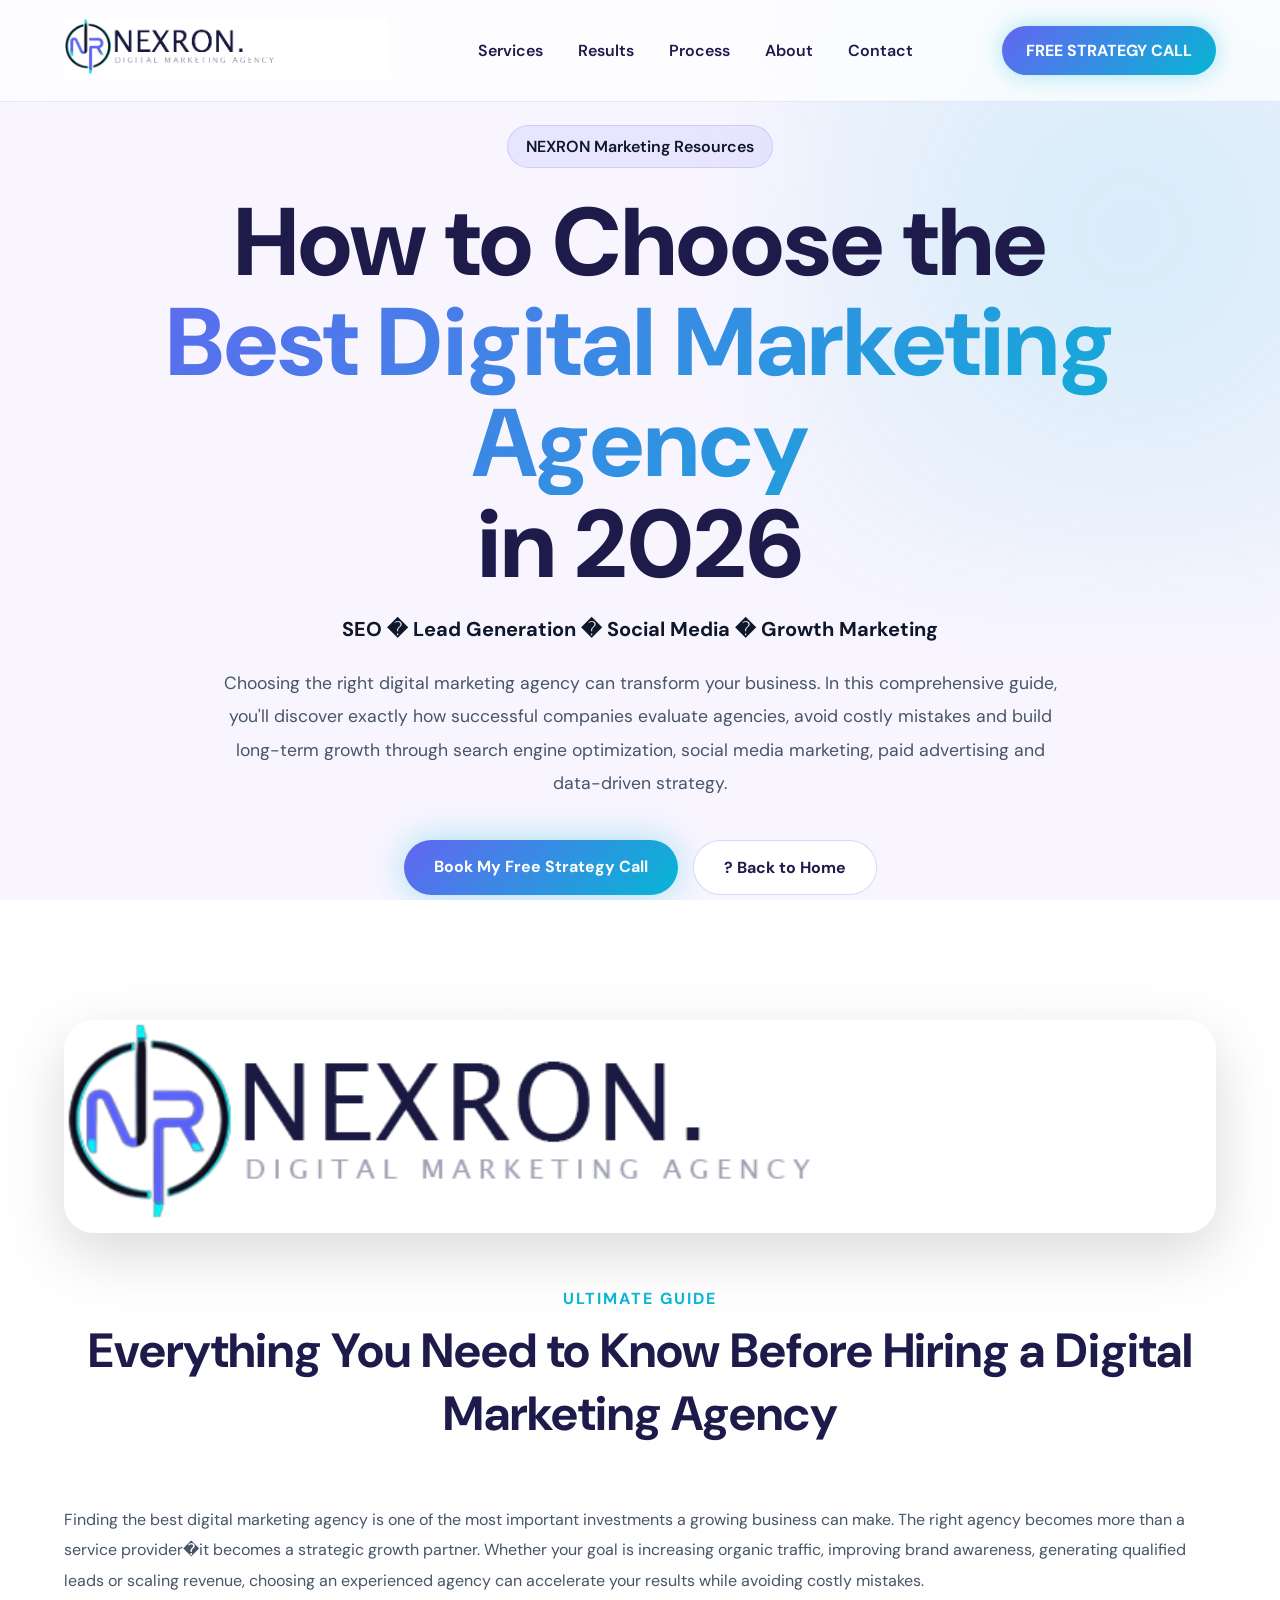
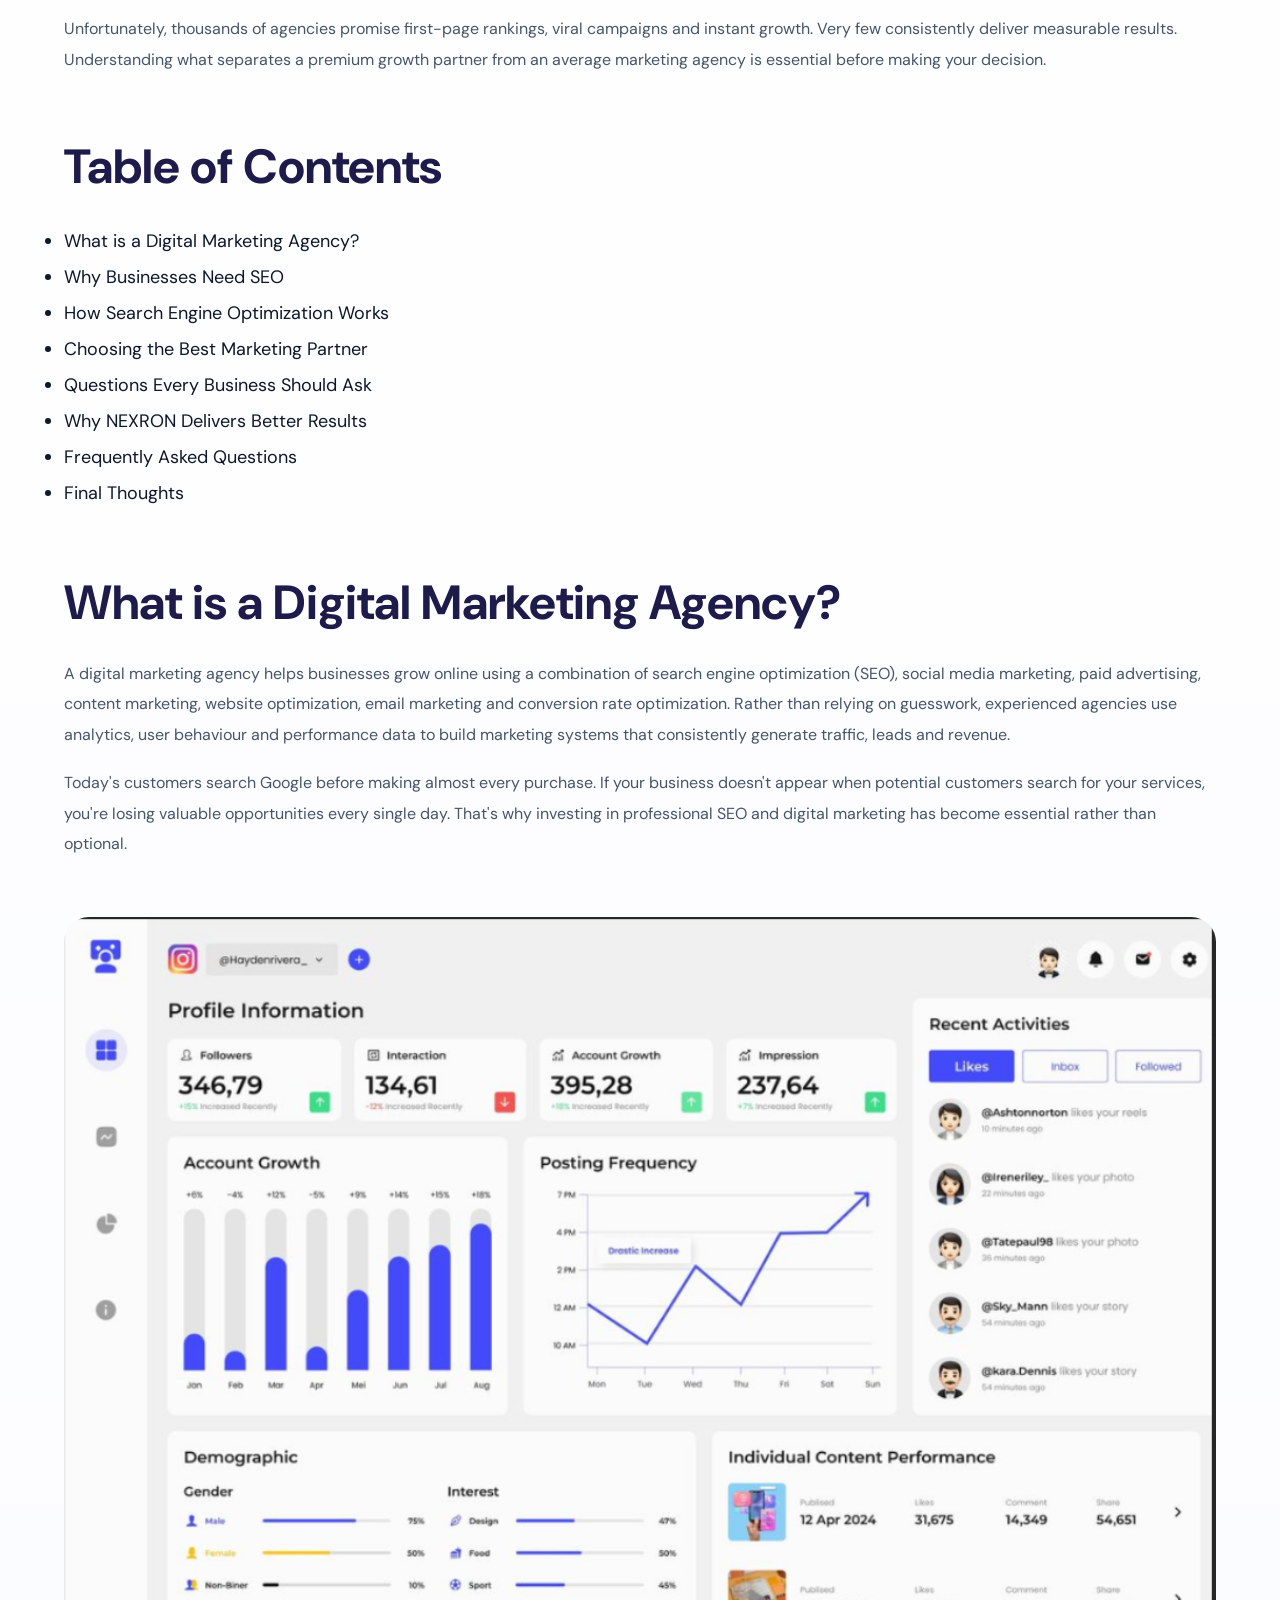
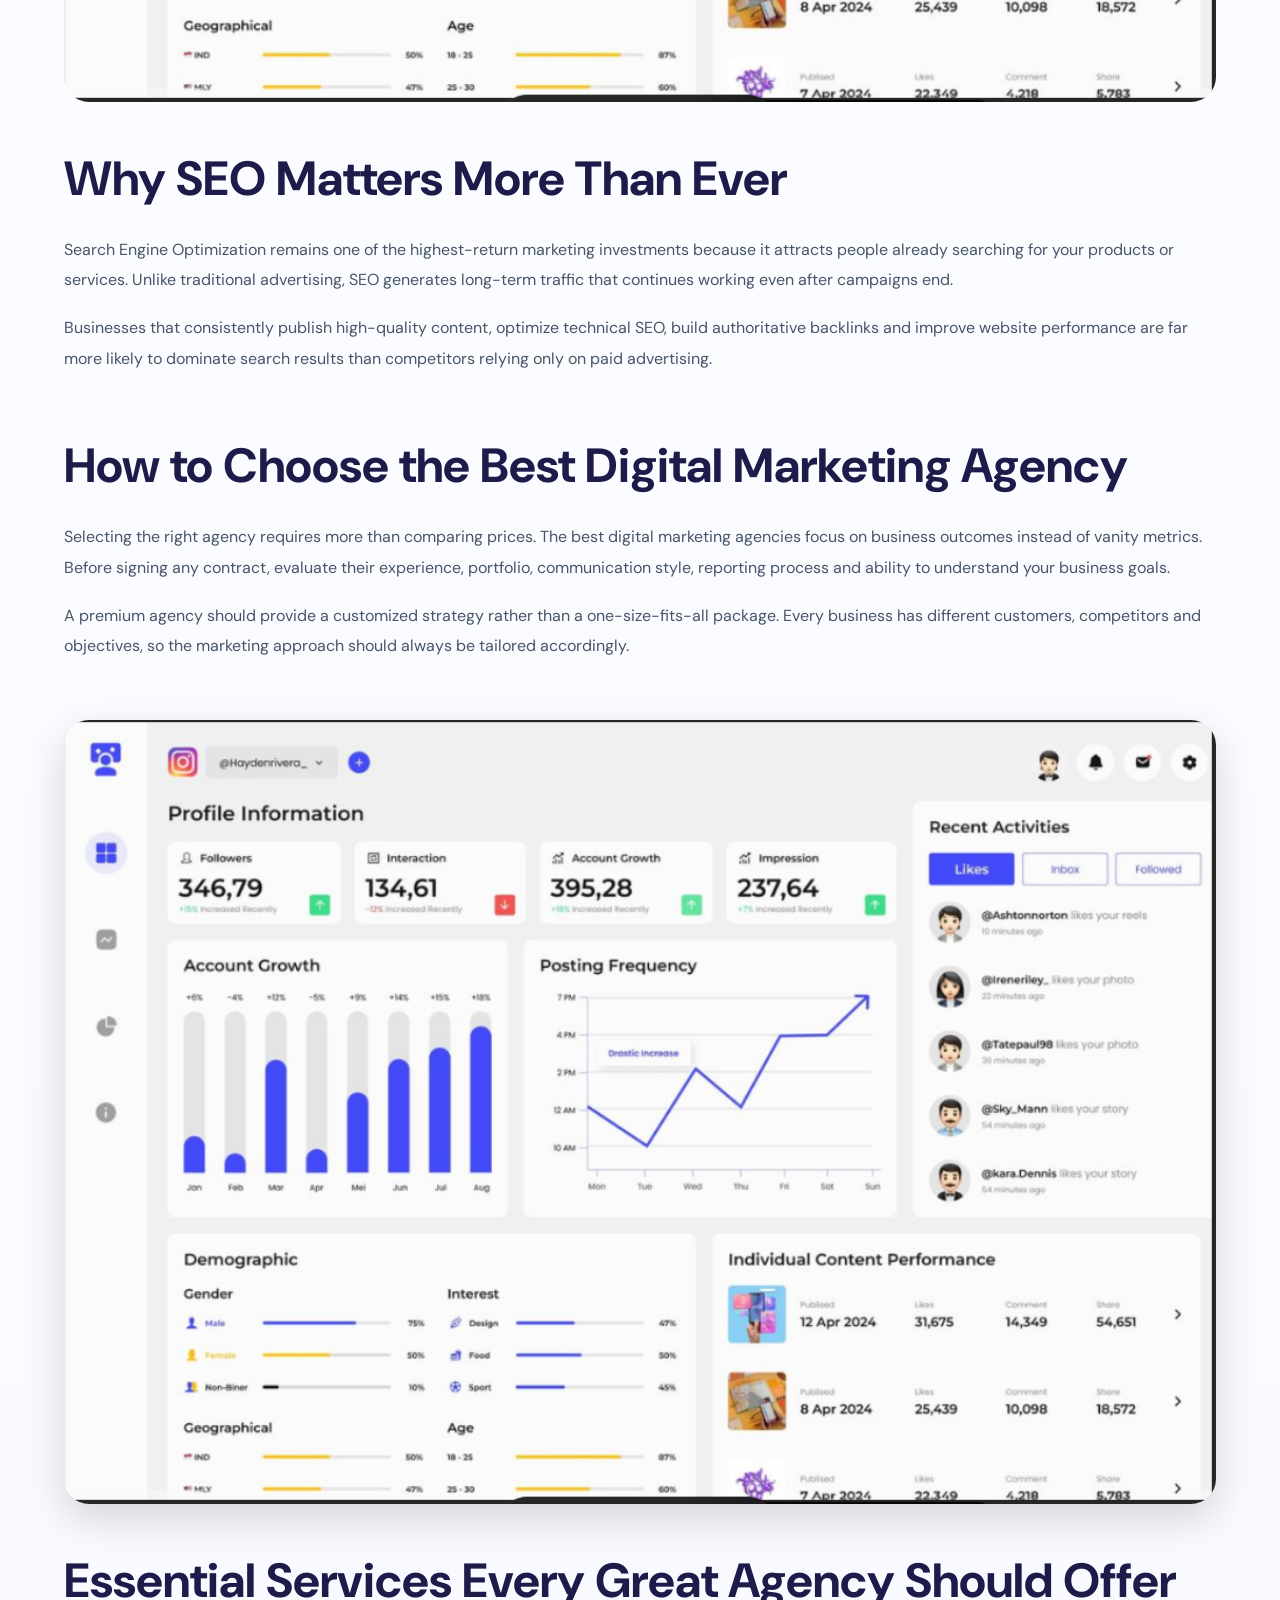
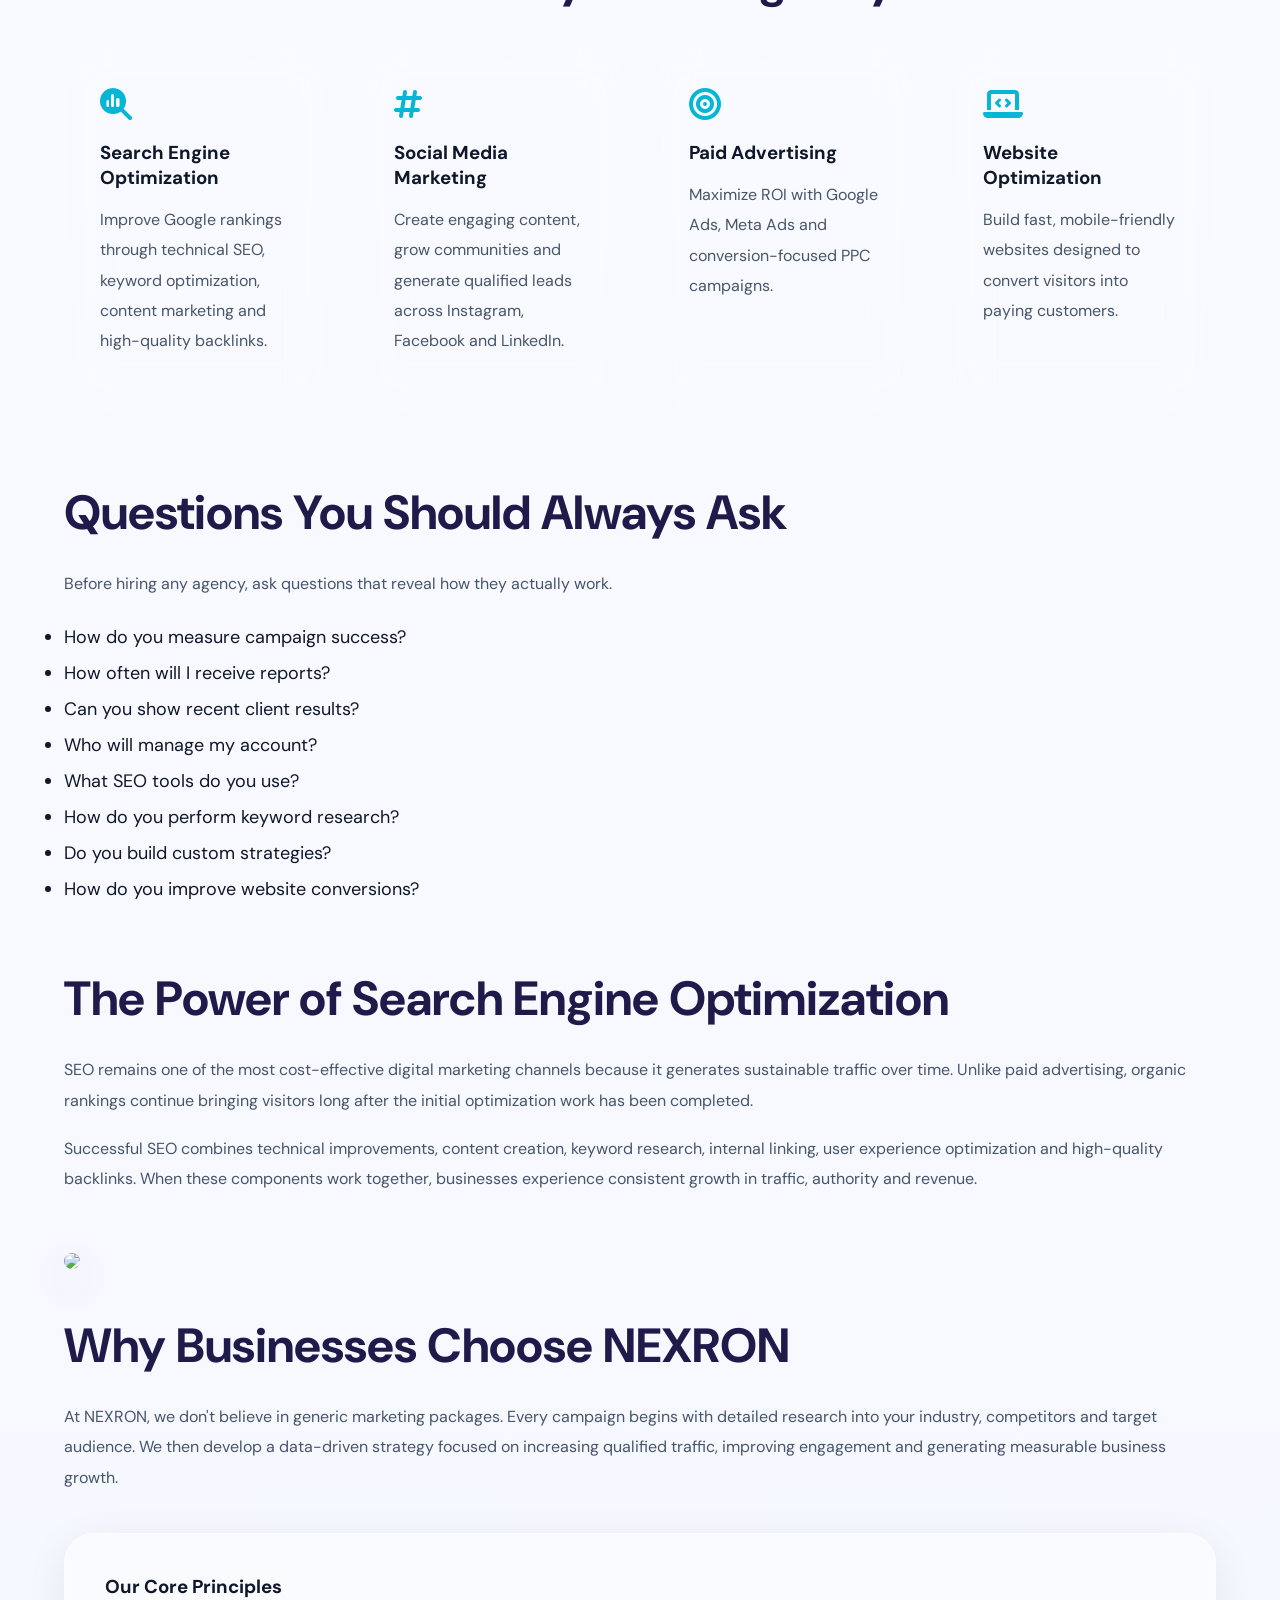
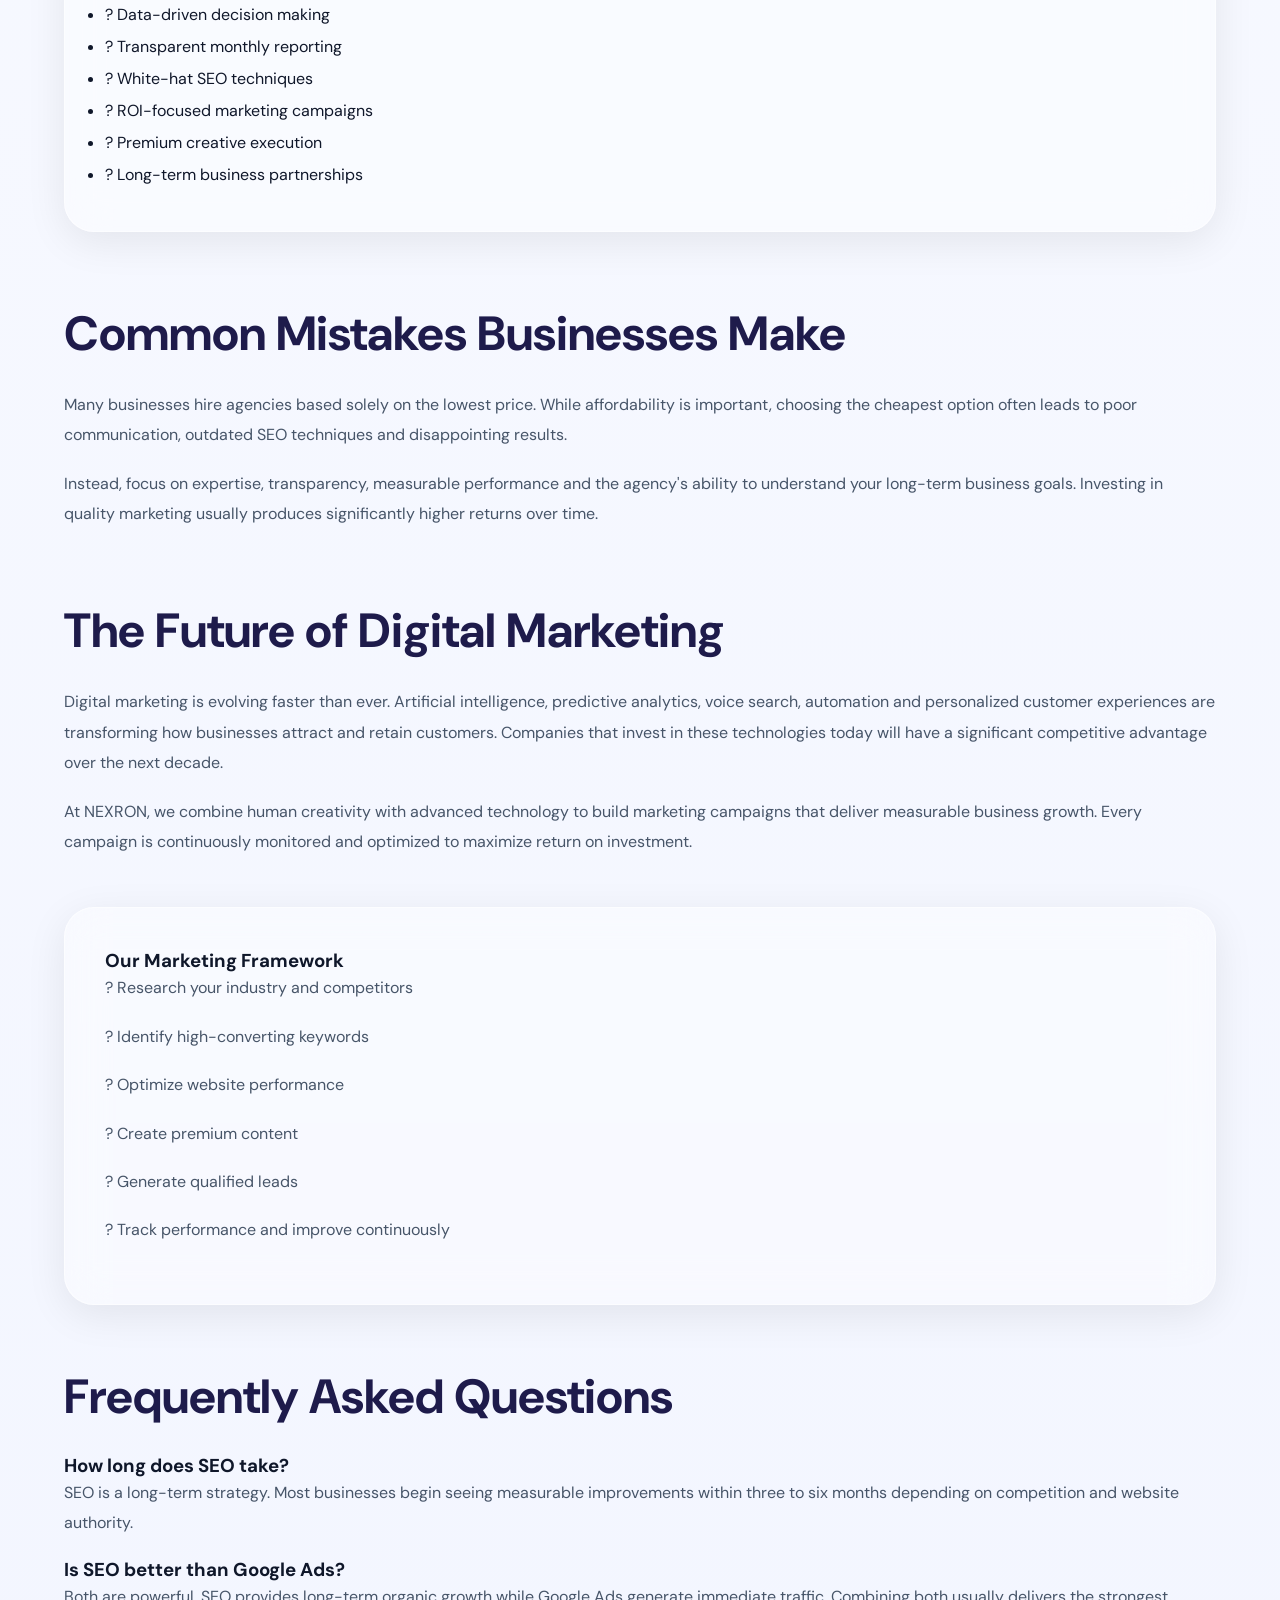
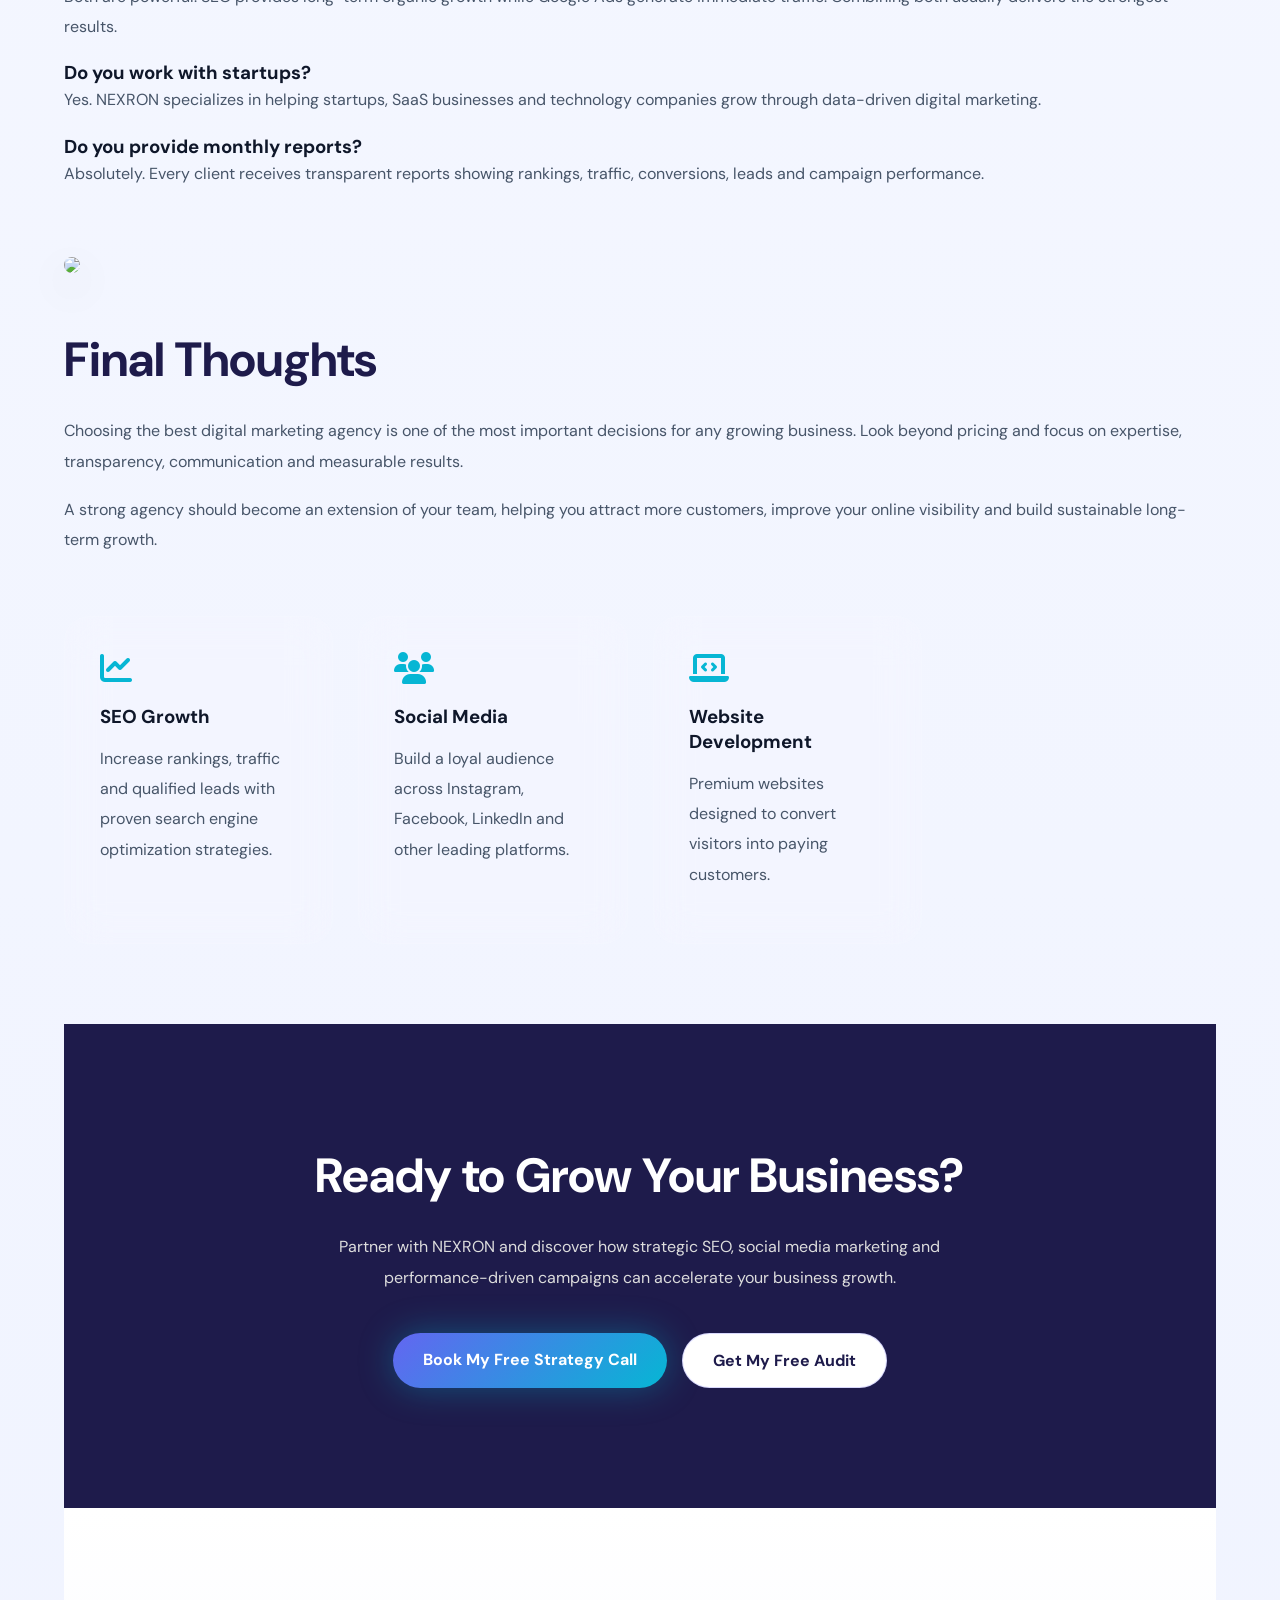
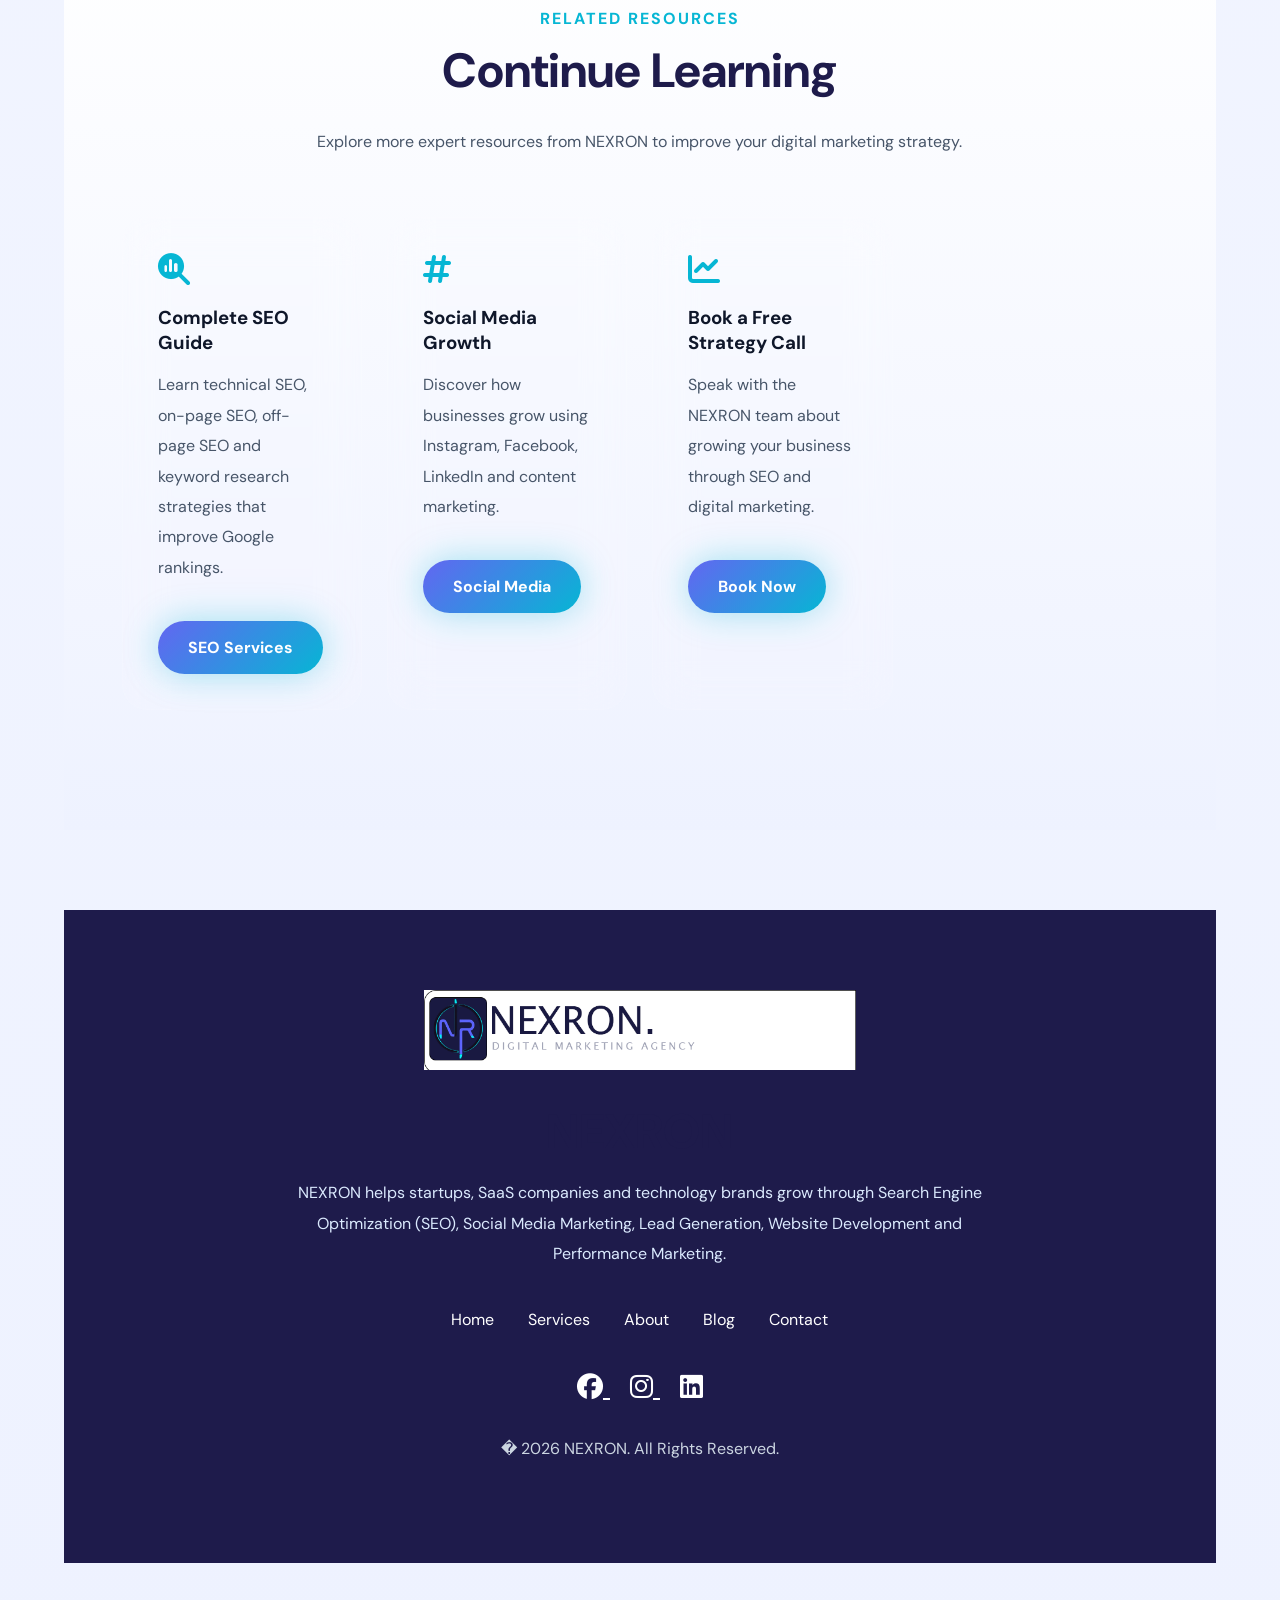
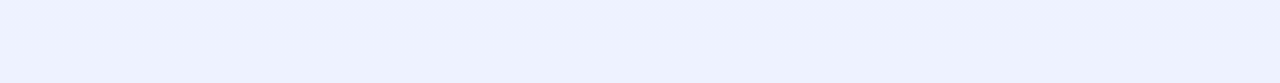
==== blog/seo-guide.html @ 6c4a198a "Add files via upload" ====
<!DOCTYPE html>
<html lang="en">

<head>

<meta charset="UTF-8">
<meta name="viewport" content="width=device-width, initial-scale=1.0">

<title>How to Choose the Best Digital Marketing Agency in 2026 | NEXRON</title>

<meta name="description" content="Learn how to choose the best digital marketing agency in 2026. Discover SEO strategies, social media marketing, lead generation, website optimization and the exact framework successful businesses use to scale faster.">

<meta name="keywords" content="best digital marketing agency, digital marketing agency, search engine optimization, SEO services, social media marketing, lead generation, growth marketing, website SEO, digital marketing strategy">

<link rel="preconnect" href="https://fonts.googleapis.com">
<link rel="preconnect" href="https://fonts.gstatic.com" crossorigin>

<link href="https://fonts.googleapis.com/css2?family=DM+Sans:wght@300;400;500;700&display=swap" rel="stylesheet">

<link rel="stylesheet" href="../style.css">

<link rel="stylesheet"
href="https://cdnjs.cloudflare.com/ajax/libs/font-awesome/6.5.1/css/all.min.css">

</head>

<body>

<header class="navbar">

<div class="container nav-content">

<a href="../index.html" class="logo">

<img src="../images/logo.png" alt="logo.png">

</a>

<nav>

<ul class="nav-links">

<li><a href="../index.html#services">Services</a></li>

<li><a href="../index.html#results">Results</a></li>

<li><a href="../index.html#process">Process</a></li>

<li><a href="../index.html#about">About</a></li>

<li><a href="../index.html#contact">Contact</a></li>

</ul>

</nav>

<a href="https://calendly.com/hello-nexron-agency/30min"
target="_blank"
class="nav-btn">

FREE STRATEGY CALL

</a>

</div>

</header>

<section class="hero">

<div class="hero-bg"></div>

<div class="container hero-content">

<div class="hero-badge">

NEXRON Marketing Resources

</div>

<h1>

How to Choose the

<span>Best Digital Marketing Agency</span>

in 2026

</h1>

<p class="hero-subtitle">

SEO � Lead Generation � Social Media � Growth Marketing

</p>

<p class="hero-text">

Choosing the right digital marketing agency can transform your business. In this comprehensive guide, you'll discover exactly how successful companies evaluate agencies, avoid costly mistakes and build long-term growth through search engine optimization, social media marketing, paid advertising and data-driven strategy.

</p>

<div class="hero-buttons">

<a href="https://calendly.com/hello-nexron-agency/30min"
target="_blank"
class="primary-btn">

Book My Free Strategy Call

</a>

<a href="../index.html"
class="secondary-btn">

? Back to Home

</a>

</div>

</div>

</section>

<section class="about">

<div class="container">

<img src="../images/logo.png"
style="width:100%;border-radius:30px;margin-bottom:50px;box-shadow:0 20px 60px rgba(0,0,0,.15);">

<div class="section-title">

<span>Ultimate Guide</span>

<h2>

Everything You Need to Know Before Hiring a Digital Marketing Agency

</h2>

</div>

<p>

Finding the best digital marketing agency is one of the most important investments a growing business can make. The right agency becomes more than a service provider�it becomes a strategic growth partner. Whether your goal is increasing organic traffic, improving brand awareness, generating qualified leads or scaling revenue, choosing an experienced agency can accelerate your results while avoiding costly mistakes.

</p>

<p>

Unfortunately, thousands of agencies promise first-page rankings, viral campaigns and instant growth. Very few consistently deliver measurable results. Understanding what separates a premium growth partner from an average marketing agency is essential before making your decision.

</p>

<h2 style="margin-top:60px;">

Table of Contents

</h2>

<ul style="line-height:2;font-size:18px;margin-top:20px;">

<li>What is a Digital Marketing Agency?</li>

<li>Why Businesses Need SEO</li>

<li>How Search Engine Optimization Works</li>

<li>Choosing the Best Marketing Partner</li>

<li>Questions Every Business Should Ask</li>

<li>Why NEXRON Delivers Better Results</li>

<li>Frequently Asked Questions</li>

<li>Final Thoughts</li>

</ul>

<h2 style="margin-top:60px;">

What is a Digital Marketing Agency?

</h2>

<p>

A digital marketing agency helps businesses grow online using a combination of search engine optimization (SEO), social media marketing, paid advertising, content marketing, website optimization, email marketing and conversion rate optimization. Rather than relying on guesswork, experienced agencies use analytics, user behaviour and performance data to build marketing systems that consistently generate traffic, leads and revenue.

</p>

<p>

Today's customers search Google before making almost every purchase. If your business doesn't appear when potential customers search for your services, you're losing valuable opportunities every single day. That's why investing in professional SEO and digital marketing has become essential rather than optional.

</p>

<img src="../images/seo-dashboard.jpg"
style="width:100%;border-radius:25px;margin:40px 0;">

<h2>

Why SEO Matters More Than Ever

</h2>

<p>

Search Engine Optimization remains one of the highest-return marketing investments because it attracts people already searching for your products or services. Unlike traditional advertising, SEO generates long-term traffic that continues working even after campaigns end.

</p>

<p>

Businesses that consistently publish high-quality content, optimize technical SEO, build authoritative backlinks and improve website performance are far more likely to dominate search results than competitors relying only on paid advertising.

</p>
<h2 style="margin-top:60px;">
How to Choose the Best Digital Marketing Agency
</h2>

<p>
Selecting the right agency requires more than comparing prices. The best digital marketing agencies focus on business outcomes instead of vanity metrics. Before signing any contract, evaluate their experience, portfolio, communication style, reporting process and ability to understand your business goals.
</p>

<p>
A premium agency should provide a customized strategy rather than a one-size-fits-all package. Every business has different customers, competitors and objectives, so the marketing approach should always be tailored accordingly.
</p>

<img src="../images/seo-dashboard.jpg"
style="width:100%;border-radius:25px;margin:40px 0;box-shadow:0 15px 40px rgba(0,0,0,.15);">

<h2>
Essential Services Every Great Agency Should Offer
</h2>

<div class="services-grid" style="margin-top:40px;">

<div class="service-card">

<i class="fa-solid fa-magnifying-glass-chart"></i>

<h3>Search Engine Optimization</h3>

<p>
Improve Google rankings through technical SEO, keyword optimization, content marketing and high-quality backlinks.
</p>

</div>

<div class="service-card">

<i class="fa-solid fa-hashtag"></i>

<h3>Social Media Marketing</h3>

<p>
Create engaging content, grow communities and generate qualified leads across Instagram, Facebook and LinkedIn.
</p>

</div>

<div class="service-card">

<i class="fa-solid fa-bullseye"></i>

<h3>Paid Advertising</h3>

<p>
Maximize ROI with Google Ads, Meta Ads and conversion-focused PPC campaigns.
</p>

</div>

<div class="service-card">

<i class="fa-solid fa-laptop-code"></i>

<h3>Website Optimization</h3>

<p>
Build fast, mobile-friendly websites designed to convert visitors into paying customers.
</p>

</div>

</div>

<h2 style="margin-top:70px;">
Questions You Should Always Ask
</h2>

<p>
Before hiring any agency, ask questions that reveal how they actually work.
</p>

<ul style="line-height:2;font-size:18px;margin-top:20px;">

<li>How do you measure campaign success?</li>

<li>How often will I receive reports?</li>

<li>Can you show recent client results?</li>

<li>Who will manage my account?</li>

<li>What SEO tools do you use?</li>

<li>How do you perform keyword research?</li>

<li>Do you build custom strategies?</li>

<li>How do you improve website conversions?</li>

</ul>

<h2 style="margin-top:60px;">
The Power of Search Engine Optimization
</h2>

<p>
SEO remains one of the most cost-effective digital marketing channels because it generates sustainable traffic over time. Unlike paid advertising, organic rankings continue bringing visitors long after the initial optimization work has been completed.
</p>

<p>
Successful SEO combines technical improvements, content creation, keyword research, internal linking, user experience optimization and high-quality backlinks. When these components work together, businesses experience consistent growth in traffic, authority and revenue.
</p>

<img src="../images/seo-results.jpg"
style="width:100%;border-radius:25px;margin:40px 0;box-shadow:0 15px 40px rgba(0,0,0,.15);">

<h2>
Why Businesses Choose NEXRON
</h2>

<p>
At NEXRON, we don't believe in generic marketing packages. Every campaign begins with detailed research into your industry, competitors and target audience. We then develop a data-driven strategy focused on increasing qualified traffic, improving engagement and generating measurable business growth.
</p>

<div class="glass-box" style="margin-top:40px;">

<h3>Our Core Principles</h3>

<ul style="line-height:2;">

<li>? Data-driven decision making</li>

<li>? Transparent monthly reporting</li>

<li>? White-hat SEO techniques</li>

<li>? ROI-focused marketing campaigns</li>

<li>? Premium creative execution</li>

<li>? Long-term business partnerships</li>

</ul>

</div>

<h2 style="margin-top:70px;">
Common Mistakes Businesses Make
</h2>

<p>
Many businesses hire agencies based solely on the lowest price. While affordability is important, choosing the cheapest option often leads to poor communication, outdated SEO techniques and disappointing results.
</p>

<p>
Instead, focus on expertise, transparency, measurable performance and the agency's ability to understand your long-term business goals. Investing in quality marketing usually produces significantly higher returns over time.
</p>

<h2 style="margin-top:70px;">
The Future of Digital Marketing
</h2>

<p>
Digital marketing is evolving faster than ever. Artificial intelligence, predictive analytics, voice search, automation and personalized customer experiences are transforming how businesses attract and retain customers. Companies that invest in these technologies today will have a significant competitive advantage over the next decade.
</p>

<p>
At NEXRON, we combine human creativity with advanced technology to build marketing campaigns that deliver measurable business growth. Every campaign is continuously monitored and optimized to maximize return on investment.
</p>

<div class="glass-box" style="margin:50px 0;">

<h3>Our Marketing Framework</h3>

<p>? Research your industry and competitors</p>

<p>? Identify high-converting keywords</p>

<p>? Optimize website performance</p>

<p>? Create premium content</p>

<p>? Generate qualified leads</p>

<p>? Track performance and improve continuously</p>

</div>

<h2 style="margin-top:60px;">
Frequently Asked Questions
</h2>

<h3>How long does SEO take?</h3>

<p>
SEO is a long-term strategy. Most businesses begin seeing measurable improvements within three to six months depending on competition and website authority.
</p>

<h3>Is SEO better than Google Ads?</h3>

<p>
Both are powerful. SEO provides long-term organic growth while Google Ads generate immediate traffic. Combining both usually delivers the strongest results.
</p>

<h3>Do you work with startups?</h3>

<p>
Yes. NEXRON specializes in helping startups, SaaS businesses and technology companies grow through data-driven digital marketing.
</p>

<h3>Do you provide monthly reports?</h3>

<p>
Absolutely. Every client receives transparent reports showing rankings, traffic, conversions, leads and campaign performance.
</p>

<img src="../images/seo-results.jpg"
style="width:100%;border-radius:25px;margin:50px 0;box-shadow:0 15px 40px rgba(0,0,0,.15);">

<h2>
Final Thoughts
</h2>

<p>
Choosing the best digital marketing agency is one of the most important decisions for any growing business. Look beyond pricing and focus on expertise, transparency, communication and measurable results.
</p>

<p>
A strong agency should become an extension of your team, helping you attract more customers, improve your online visibility and build sustainable long-term growth.
</p>

<div class="services-grid" style="margin-top:60px;">

<div class="service-card">

<i class="fa-solid fa-chart-line"></i>

<h3>SEO Growth</h3>

<p>
Increase rankings, traffic and qualified leads with proven search engine optimization strategies.
</p>

</div>

<div class="service-card">

<i class="fa-solid fa-users"></i>

<h3>Social Media</h3>

<p>
Build a loyal audience across Instagram, Facebook, LinkedIn and other leading platforms.
</p>

</div>

<div class="service-card">

<i class="fa-solid fa-laptop-code"></i>

<h3>Website Development</h3>

<p>
Premium websites designed to convert visitors into paying customers.
</p>

</div>

</div>

<section class="services" style="margin-top:80px;">

<div class="container" style="text-align:center;">

<h2 style="color:white;">
Ready to Grow Your Business?
</h2>

<p style="color:#ddd;max-width:700px;margin:20px auto;">
Partner with NEXRON and discover how strategic SEO, social media marketing and performance-driven campaigns can accelerate your business growth.
</p>

<div class="hero-buttons">

<a href="https://calendly.com/hello-nexron-agency/30min"
target="_blank"
class="primary-btn">

Book My Free Strategy Call

</a>

<a href="https://formspree.io/f/mvzjaezb"
target="_blank"
class="secondary-btn">

Get My Free Audit

</a>

</div>

</div>

</section>

<section class="about" style="padding-top:100px;">

<div class="container">

<div class="section-title">

<span>Related Resources</span>

<h2>Continue Learning</h2>

<p>
Explore more expert resources from NEXRON to improve your digital marketing strategy.
</p>

</div>

<div class="services-grid">

<div class="service-card">

<i class="fa-solid fa-magnifying-glass-chart"></i>

<h3>Complete SEO Guide</h3>

<p>
Learn technical SEO, on-page SEO, off-page SEO and keyword research strategies that improve Google rankings.
</p>

<a href="../index.html#services" class="primary-btn" style="margin-top:20px;display:inline-block;">
SEO Services
</a>

</div>

<div class="service-card">

<i class="fa-solid fa-hashtag"></i>

<h3>Social Media Growth</h3>

<p>
Discover how businesses grow using Instagram, Facebook, LinkedIn and content marketing.
</p>

<a href="../index.html#services" class="primary-btn" style="margin-top:20px;display:inline-block;">
Social Media
</a>

</div>

<div class="service-card">

<i class="fa-solid fa-chart-line"></i>

<h3>Book a Free Strategy Call</h3>

<p>
Speak with the NEXRON team about growing your business through SEO and digital marketing.
</p>

<a href="https://calendly.com/hello-nexron-agency/30min"
target="_blank"
class="primary-btn"
style="margin-top:20px;display:inline-block;">

Book Now

</a>

</div>

</div>

</div>

</section>

<footer style="background:#1e1b4b;color:#fff;padding:80px 0;margin-top:80px;">

<div class="container">

<div style="text-align:center;">

<img src="../logo.png"
alt="NEXRON Logo"
style="height:80px;margin-bottom:25px;">

<h2 style="margin-bottom:15px;">
NEXRON
</h2>

<p style="max-width:700px;margin:auto;line-height:1.9;color:#dbeafe;">

NEXRON helps startups, SaaS companies and technology brands grow through Search Engine Optimization (SEO), Social Media Marketing, Lead Generation, Website Development and Performance Marketing.

</p>

<div style="margin:40px 0;">

<a href="../index.html"
style="color:white;margin:0 15px;text-decoration:none;">
Home
</a>

<a href="../index.html#services"
style="color:white;margin:0 15px;text-decoration:none;">
Services
</a>

<a href="../index.html#about"
style="color:white;margin:0 15px;text-decoration:none;">
About
</a>

<a href="../index.html#blog"
style="color:white;margin:0 15px;text-decoration:none;">
Blog
</a>

<a href="../index.html#contact"
style="color:white;margin:0 15px;text-decoration:none;">
Contact
</a>

</div>

<div style="font-size:26px;margin-bottom:30px;">

<a href="https://www.facebook.com/profile.php?id=61591102425930"
target="_blank"
style="color:white;margin:0 10px;">

<i class="fab fa-facebook"></i>

</a>

<a href="https://www.instagram.com/hello.nexron.agency/"
target="_blank"
style="color:white;margin:0 10px;">

<i class="fab fa-instagram"></i>

</a>

<a href="#"
style="color:white;margin:0 10px;">

<i class="fab fa-linkedin"></i>

</a>

</div>

<p style="color:#cbd5e1;">

� 2026 NEXRON. All Rights Reserved.

</p>

</div>

</div>

</footer>

<script src="../script.js"></script>

</body>

</html>
---- style.css ----
:root{
--dark:#1e1b4b;
--indigo:#6366f1;
--cyan:#06b6d4;
--soft:#e0e7ff;
--white:#f8f5ff;
--text:#0f172a;
}

*{
margin:0;
padding:0;
box-sizing:border-box;
}

html{
scroll-behavior:smooth;
}

body{
font-family:'DM Sans',sans-serif;
background:var(--white);
color:var(--text);
overflow-x:hidden;
}

.container{
width:90%;
max-width:1300px;
margin:auto;
}

/* NAVBAR */

.navbar{
position:fixed;
top:0;
width:100%;
z-index:1000;
background:rgba(255,255,255,.75);
backdrop-filter:blur(20px);
border-bottom:1px solid rgba(99,102,241,.15);
}

.nav-content{
display:flex;
justify-content:space-between;
align-items:center;
padding:18px 0;
}

.logo img{
height:60px;
}

.nav-links{
display:flex;
list-style:none;
gap:35px;
}

.nav-links a{
text-decoration:none;
color:var(--dark);
font-weight:600;
transition:.3s;
}

.nav-links a:hover{
color:var(--indigo);
}

.nav-btn{
background:linear-gradient(135deg,var(--indigo),var(--cyan));
color:white;
padding:14px 24px;
border-radius:999px;
text-decoration:none;
font-weight:700;
box-shadow:0 0 25px rgba(6,182,212,.35);
transition:.35s;
}

.nav-btn:hover{
transform:translateY(-4px);
}

.menu-btn{
display:none;
font-size:24px;
cursor:pointer;
}

/* HERO */

.hero{
min-height:100vh;
display:flex;
align-items:center;
position:relative;
overflow:hidden;
padding-top:120px;
}

.hero-bg{
position:absolute;
width:700px;
height:700px;
background:radial-gradient(circle,var(--cyan),transparent);
opacity:.15;
right:-200px;
top:-120px;
filter:blur(60px);
}

.hero-content{
position:relative;
z-index:2;
text-align:center;
}

.hero-badge{
display:inline-block;
padding:10px 18px;
background:rgba(99,102,241,.1);
border:1px solid rgba(99,102,241,.2);
border-radius:999px;
margin-bottom:25px;
font-weight:600;
}

.hero h1{
font-size:clamp(3rem,8vw,6rem);
line-height:1.05;
color:var(--dark);
font-weight:800;
margin-bottom:20px;
}

.hero h1 span{
display:block;
background:linear-gradient(135deg,var(--indigo),var(--cyan));
-webkit-background-clip:text;
-webkit-text-fill-color:transparent;
}

.hero-subtitle{
font-size:1.25rem;
font-weight:700;
margin-bottom:25px;
}

.hero-text{
max-width:850px;
margin:auto;
font-size:1.1rem;
line-height:1.9;
color:#475569;
}

.hero-buttons{
margin-top:40px;
display:flex;
justify-content:center;
gap:15px;
flex-wrap:wrap;
}

.primary-btn{
display:inline-block;
padding:16px 30px;
background:linear-gradient(135deg,var(--indigo),var(--cyan));
color:white;
text-decoration:none;
border:none;
border-radius:999px;
font-weight:700;
cursor:pointer;
box-shadow:0 0 35px rgba(6,182,212,.35);
transition:.35s;
}

.primary-btn:hover{
transform:translateY(-5px);
}

.secondary-btn{
display:inline-block;
padding:16px 30px;
border-radius:999px;
text-decoration:none;
border:1px solid rgba(99,102,241,.25);
background:white;
color:var(--dark);
font-weight:700;
cursor:pointer;
}

.keyword-pills{
display:flex;
justify-content:center;
gap:12px;
flex-wrap:wrap;
margin-top:40px;
}

.keyword-pills span{
padding:10px 16px;
background:white;
border-radius:999px;
box-shadow:0 8px 25px rgba(0,0,0,.08);
}

/* TRUST BAR */

.trust-bar{
padding:100px 0;
}

.stats-grid{
display:grid;
grid-template-columns:repeat(4,1fr);
gap:25px;
}

.stat-card{
background:white;
padding:40px;
border-radius:24px;
text-align:center;
box-shadow:0 10px 40px rgba(0,0,0,.06);
transition:.35s;
}

.stat-card:hover{
transform:translateY(-8px);
}

.stat-card h3{
font-size:3rem;
color:var(--indigo);
margin-bottom:10px;
}

/* ABOUT */

.about{
padding:120px 0;
background:linear-gradient(180deg,#ffffff,#eef2ff);
}

.about-grid{
display:grid;
grid-template-columns:1.3fr 1fr;
gap:50px;
align-items:center;
}

.about h2{
font-size:3rem;
margin-bottom:25px;
color:var(--dark);
}

.about p{
line-height:1.9;
margin-bottom:18px;
color:#475569;
}

.glass-box{
padding:40px;
background:rgba(255,255,255,.4);
backdrop-filter:blur(20px);
border:1px solid rgba(255,255,255,.5);
border-radius:30px;
box-shadow:0 10px 40px rgba(0,0,0,.08);
}

/* SECTIONS */

.section-title{
text-align:center;
margin-bottom:60px;
}

.section-title span{
color:var(--cyan);
font-weight:700;
text-transform:uppercase;
letter-spacing:2px;
}

.section-title h2{
font-size:3rem;
margin-top:10px;
color:var(--dark);
}

/* SERVICES */

.services{
padding:120px 0;
background:var(--dark);
color:white;
}

.services-grid{
display:grid;
grid-template-columns:repeat(4,1fr);
gap:25px;
}

.service-card{
padding:35px;
border-radius:25px;
background:rgba(255,255,255,.08);
backdrop-filter:blur(20px);
border:1px solid rgba(255,255,255,.08);
transition:.4s;
}

.service-card:hover{
transform:translateY(-10px);
}

.service-card i{
font-size:2rem;
color:var(--cyan);
margin-bottom:20px;
}

.service-card h3{
margin-bottom:15px;
}

/* WHY */

.why-nexron{
padding:120px 0;
}

.why-grid{
display:grid;
grid-template-columns:repeat(3,1fr);
gap:25px;
}

.why-card{
padding:35px;
background:white;
border-radius:24px;
box-shadow:0 10px 30px rgba(0,0,0,.06);
font-weight:700;
text-align:center;
}

/* EXPERIENCE */

.experience{
padding:120px 0;
background:#eef2ff;
}

.skill{
margin-bottom:30px;
}

.skill p{
margin-bottom:10px;
font-weight:700;
}

.bar{
height:18px;
background:white;
border-radius:999px;
overflow:hidden;
}

.fill{
height:100%;
background:linear-gradient(135deg,var(--indigo),var(--cyan));
display:flex;
align-items:center;
justify-content:flex-end;
padding-right:12px;
color:white;
font-size:12px;
font-weight:700;
}

/* PROCESS */

.process{
padding:120px 0;
}

.timeline{
display:grid;
grid-template-columns:repeat(4,1fr);
gap:25px;
}

.step{
padding:35px;
background:white;
border-radius:24px;
text-align:center;
box-shadow:0 10px 30px rgba(0,0,0,.06);
}

.step h3{
font-size:3rem;
color:var(--cyan);
margin-bottom:10px;
}

/* POPUP */

.popup-overlay{
position:fixed;
inset:0;
background:rgba(0,0,0,.55);
display:flex;
justify-content:center;
align-items:center;
z-index:9999;
}

.popup-box{
width:90%;
max-width:500px;
background:white;
padding:40px;
border-radius:30px;
text-align:center;
}

.popup-box h2{
margin-bottom:15px;
}

.popup-box p{
margin-bottom:25px;
}

.popup-box input{
width:100%;
padding:16px;
border-radius:12px;
border:1px solid #ddd;
margin-bottom:15px;
}

/* RESPONSIVE */

@media(max-width:991px){

.nav-links{
display:none;
}

.menu-btn{
display:block;
}

.stats-grid,
.services-grid,
.why-grid,
.timeline,
.about-grid{
grid-template-columns:1fr;
}

.hero h1{
font-size:3rem;
}

.section-title h2{
font-size:2.2rem;
}

.about h2{
font-size:2.2rem;
}

.logo img{
height:50px;
}
}
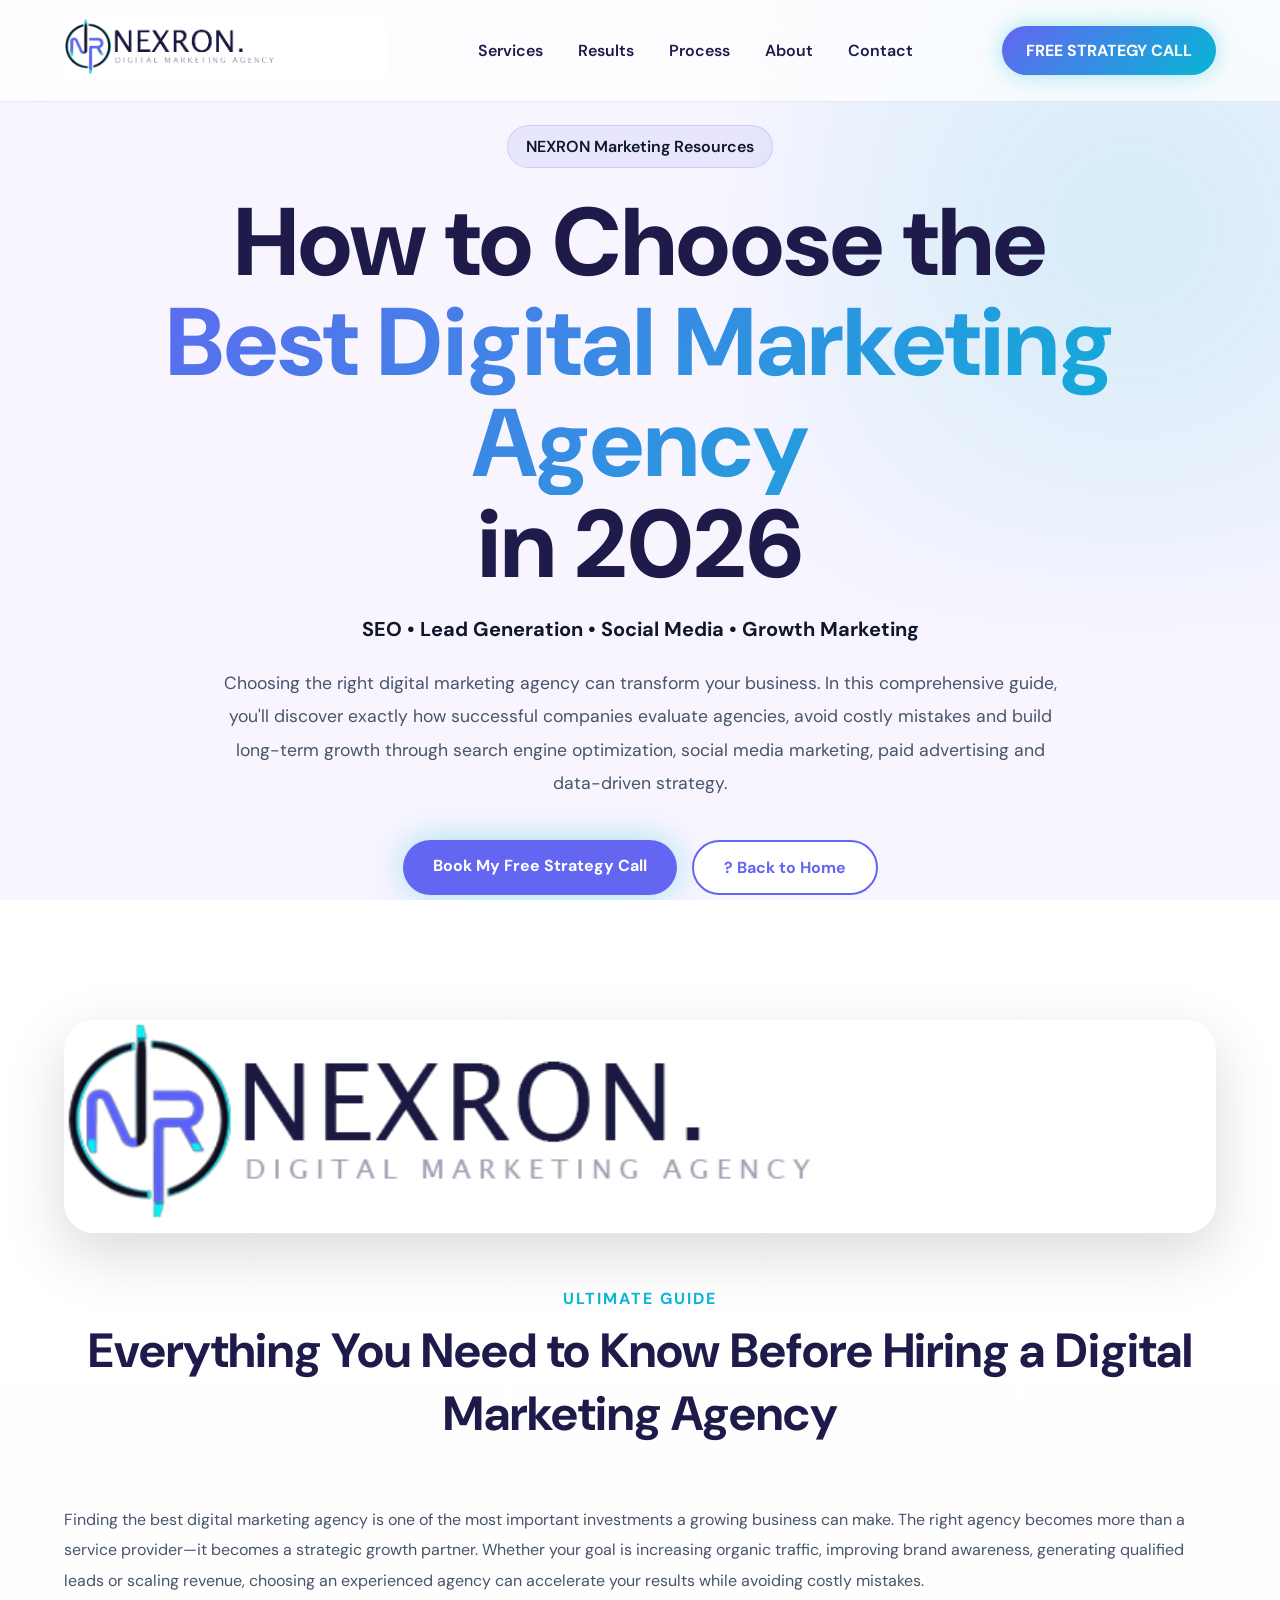
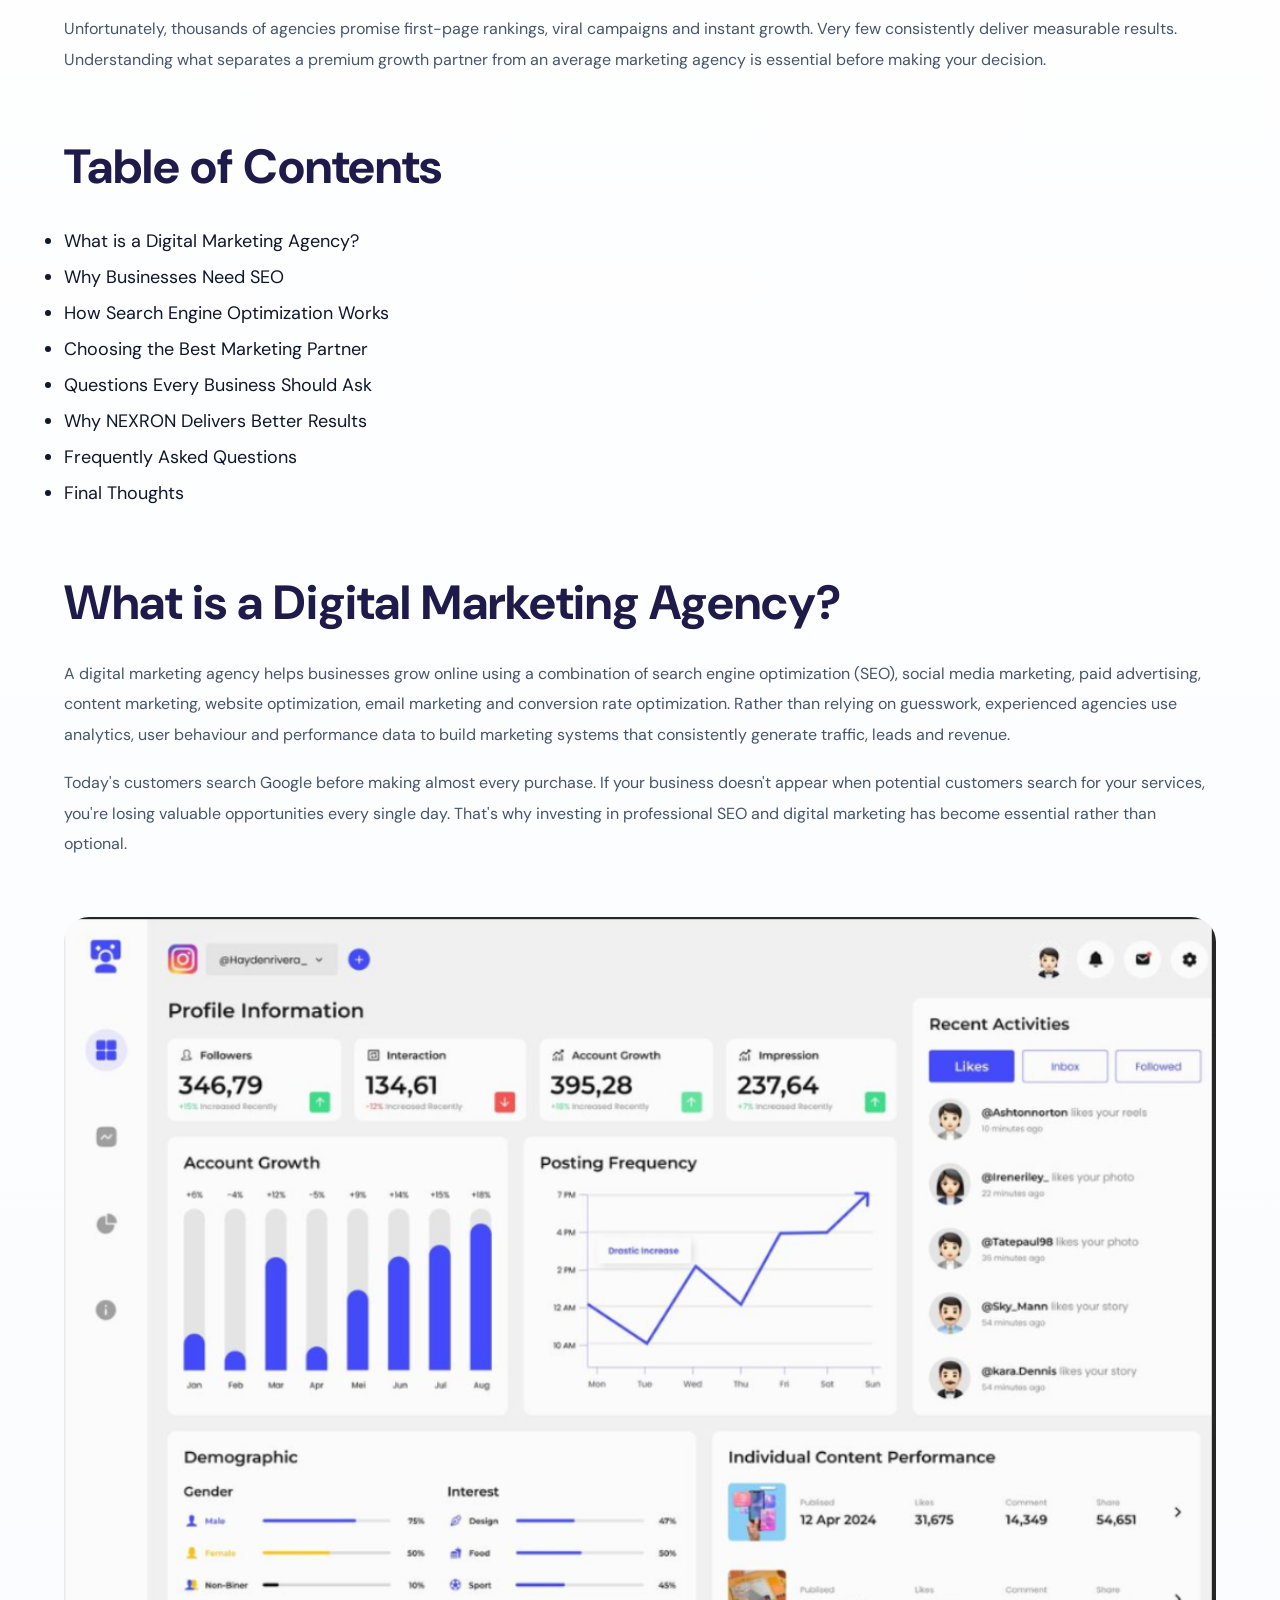
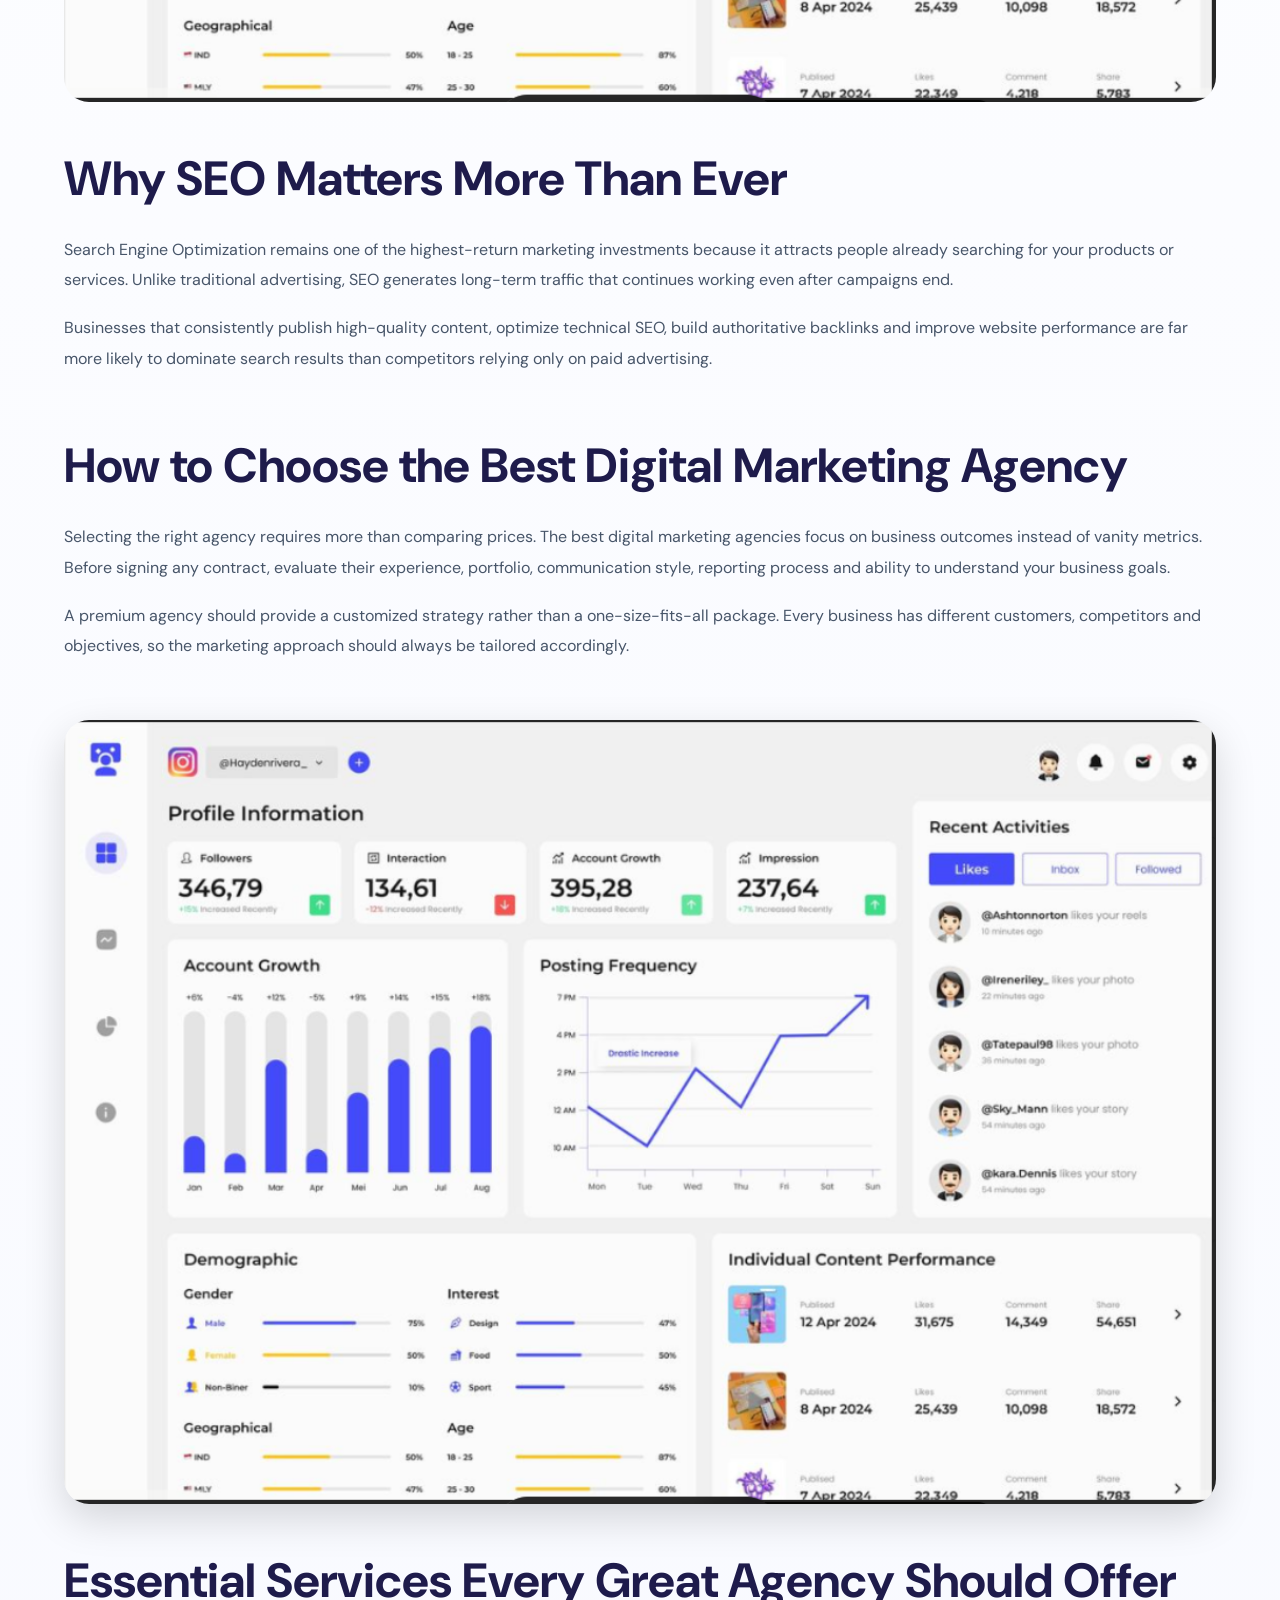
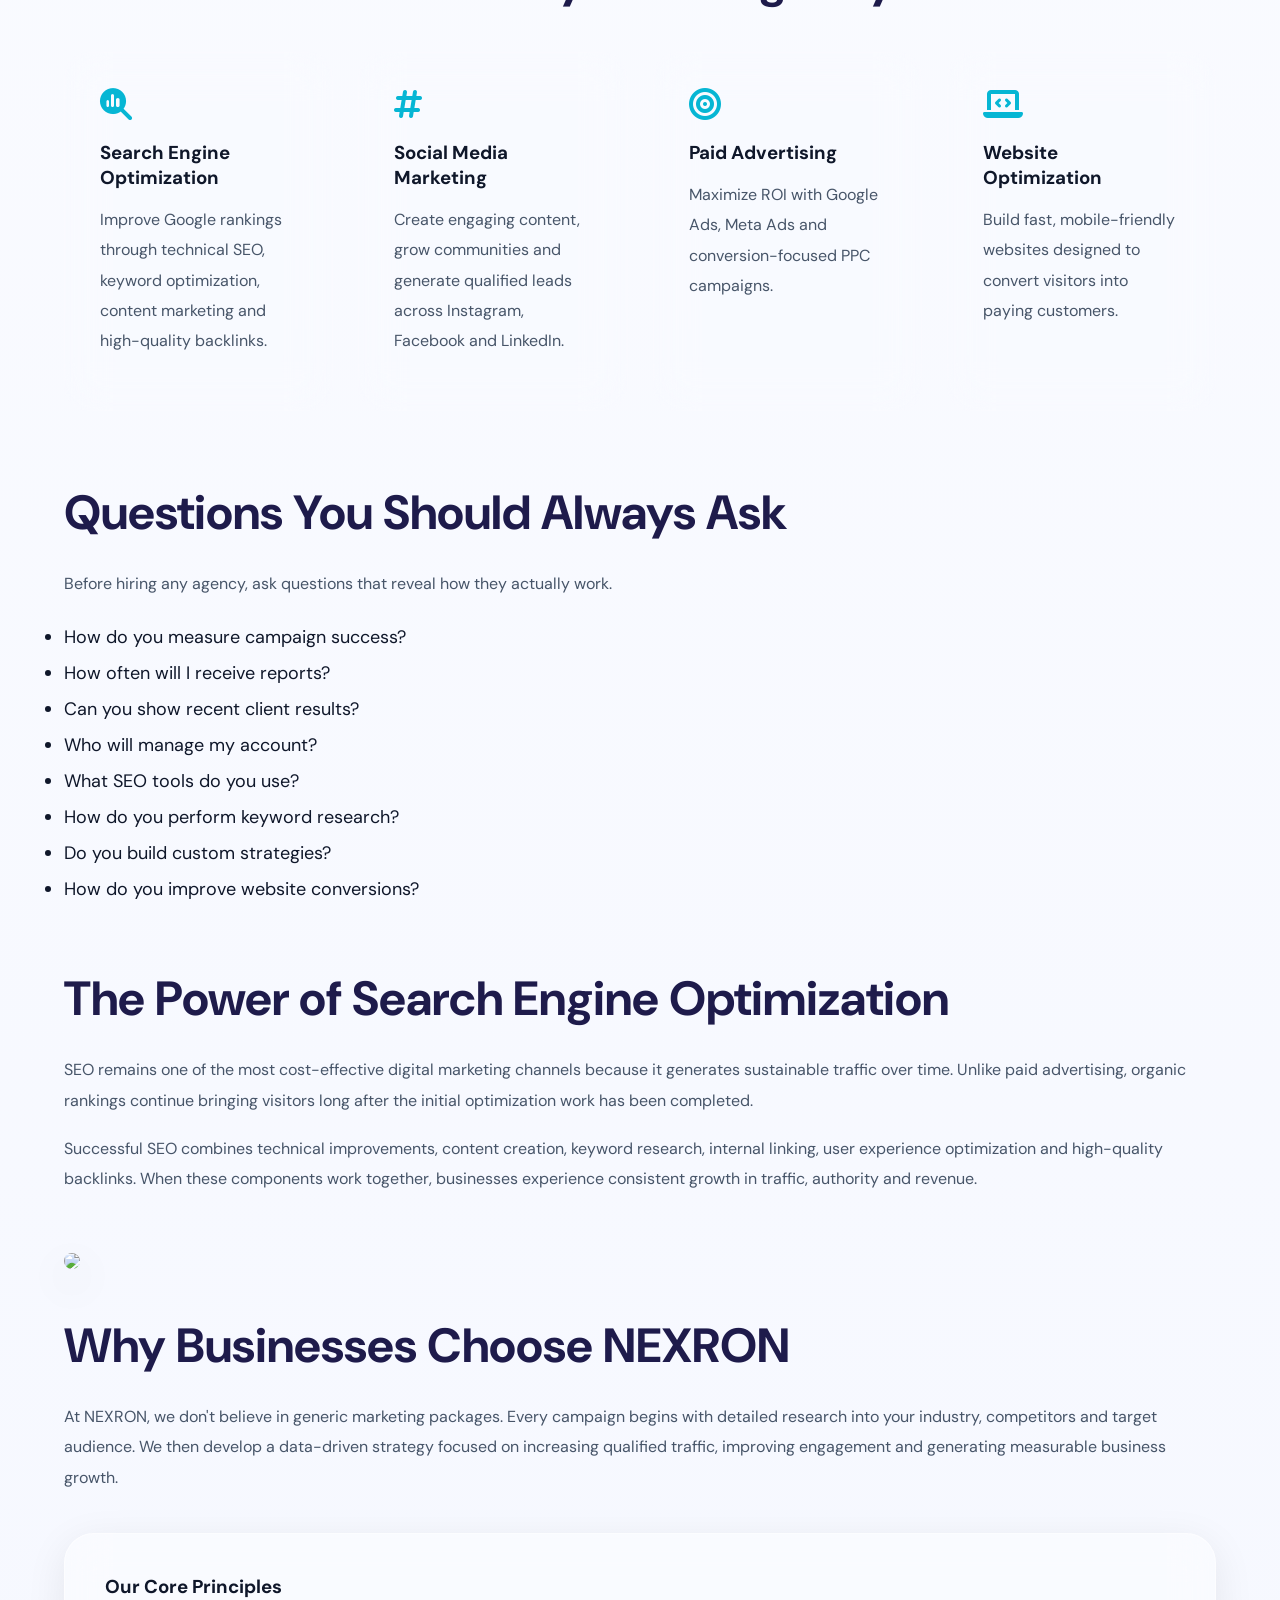
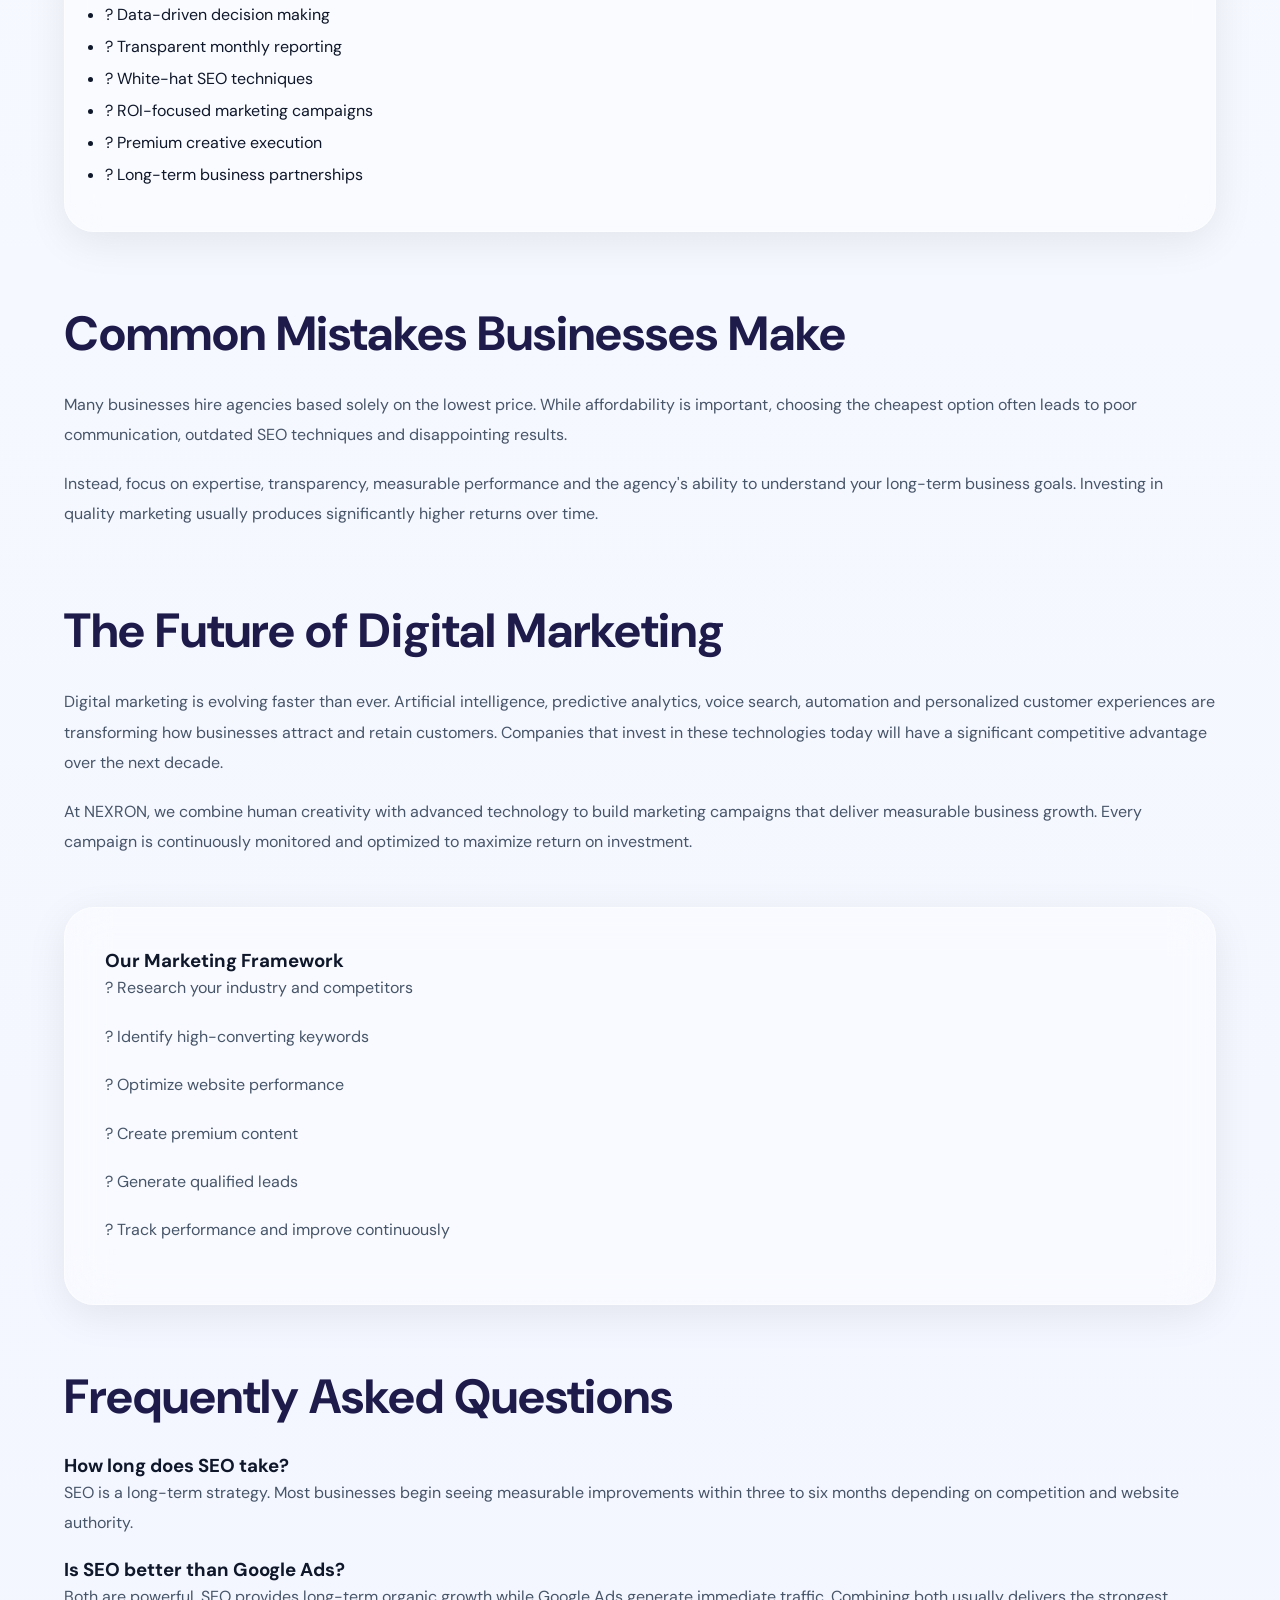
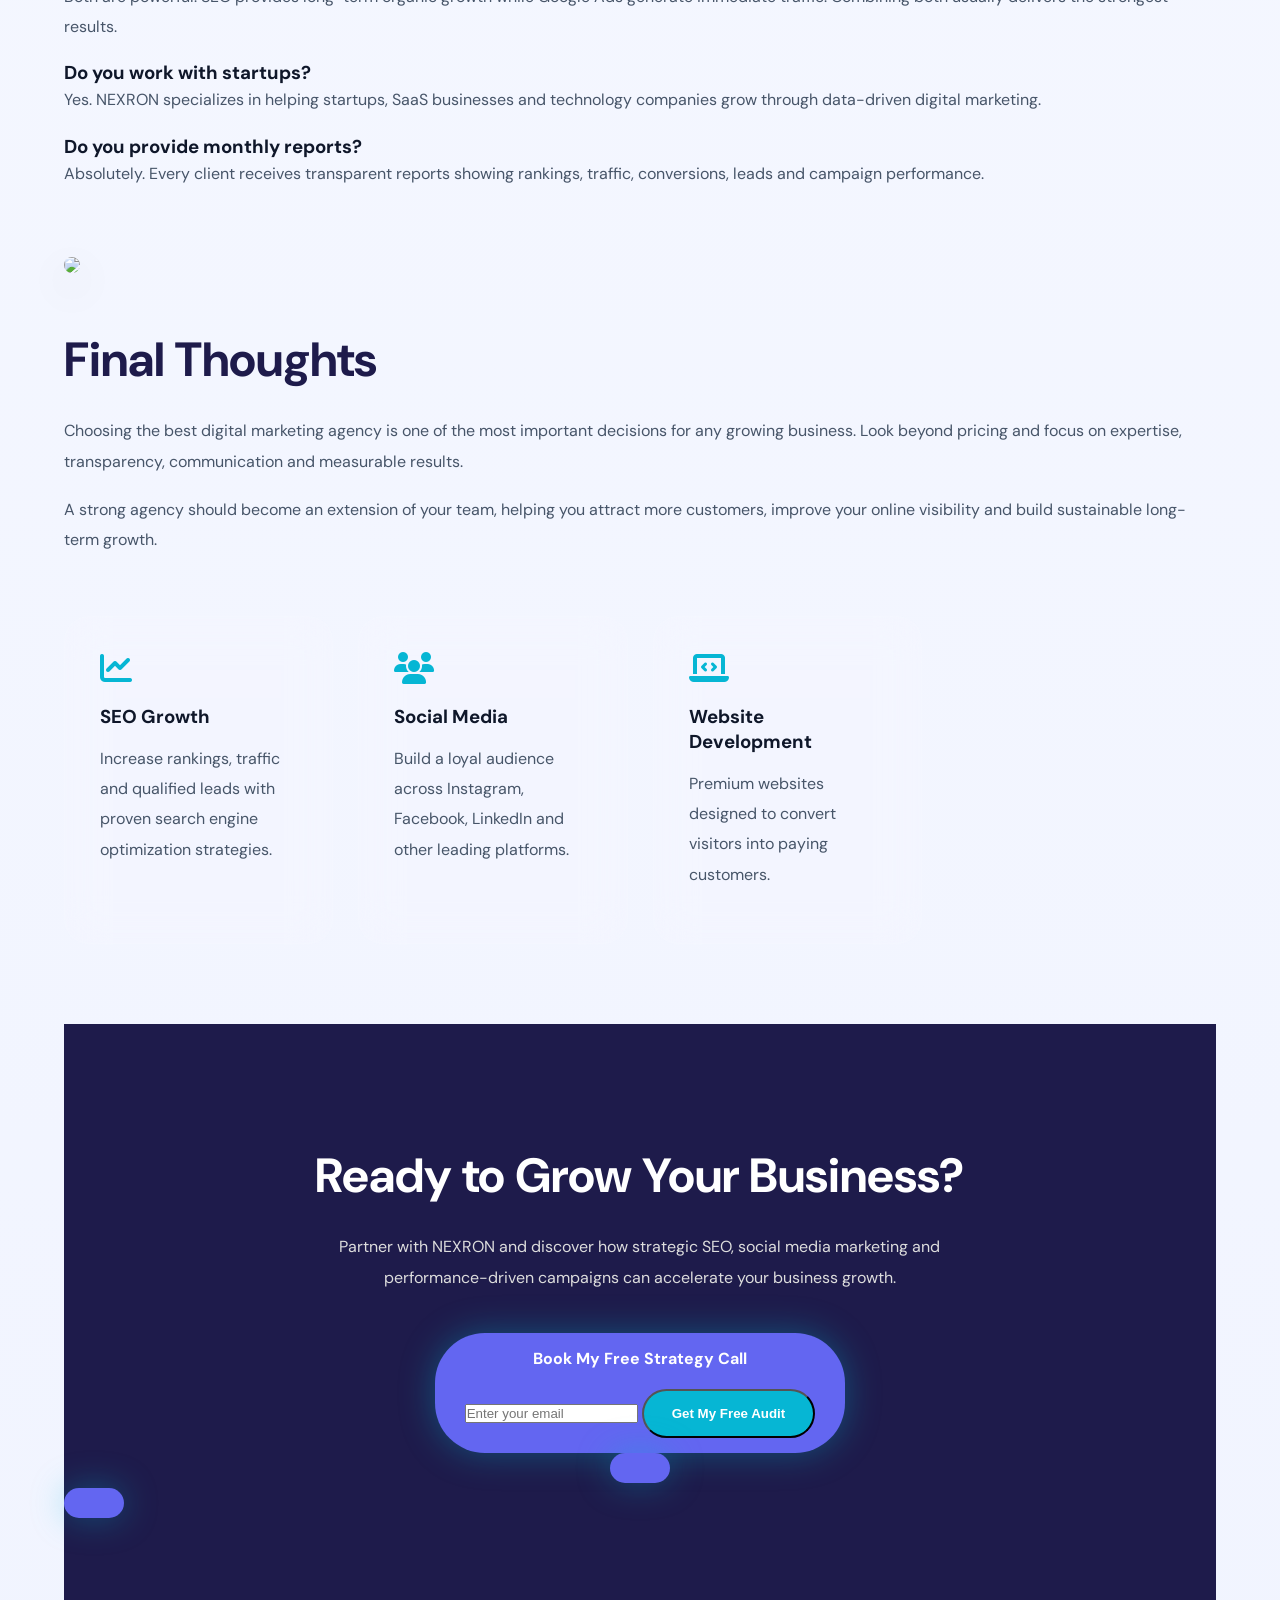
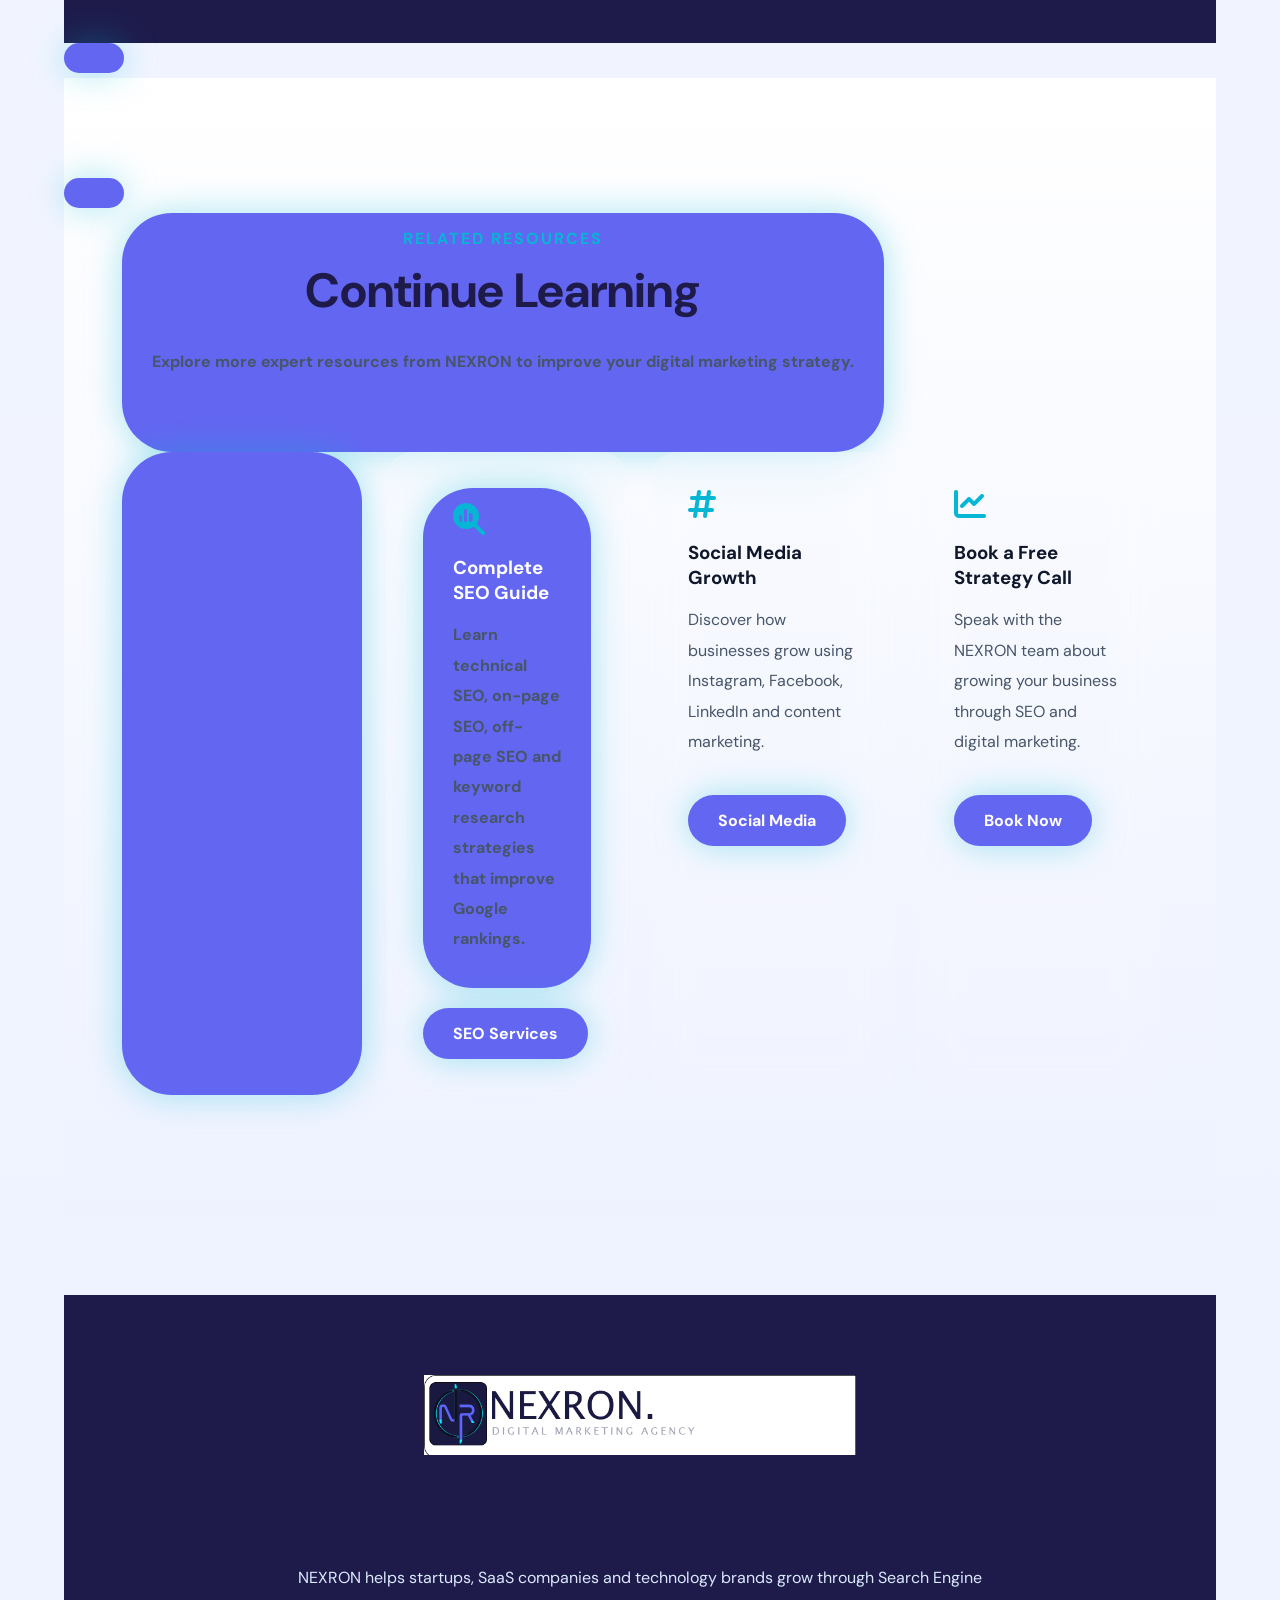
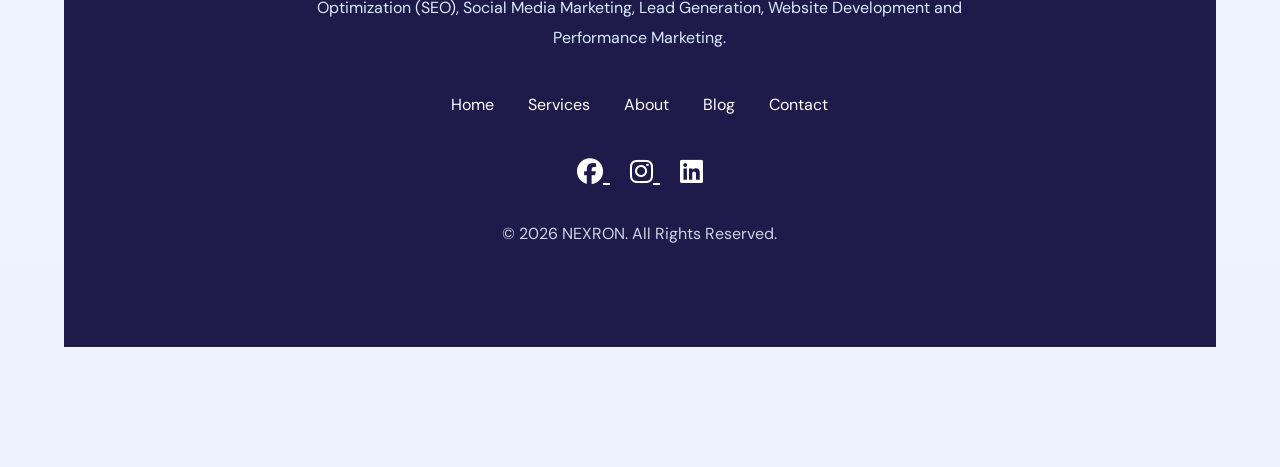
==== commit abee1c9c: "Update seo-guide.html" ====
--- a/blog/seo-guide.html
+++ b/blog/seo-guide.html
@@ -90,7 +90,7 @@
 
 <p class="hero-subtitle">
 
-SEO � Lead Generation � Social Media � Growth Marketing
+SEO • Lead Generation • Social Media • Growth Marketing
 
 </p>
 
@@ -144,7 +144,7 @@
 
 <p>
 
-Finding the best digital marketing agency is one of the most important investments a growing business can make. The right agency becomes more than a service provider�it becomes a strategic growth partner. Whether your goal is increasing organic traffic, improving brand awareness, generating qualified leads or scaling revenue, choosing an experienced agency can accelerate your results while avoiding costly mistakes.
+Finding the best digital marketing agency is one of the most important investments a growing business can make. The right agency becomes more than a service provider—it becomes a strategic growth partner. Whether your goal is increasing organic traffic, improving brand awareness, generating qualified leads or scaling revenue, choosing an experienced agency can accelerate your results while avoiding costly mistakes.
 
 </p>
 
@@ -507,15 +507,20 @@
 
 Book My Free Strategy Call
 
-</a>
-
-<a href="https://formspree.io/f/mvzjaezb"
-target="_blank"
-class="secondary-btn">
-
-Get My Free Audit
-
-</a>
+<form action="https://formspree.io/f/mvzjaezb" method="POST" class="audit-form">
+
+    <input
+        type="email"
+        name="email"
+        placeholder="Enter your email"
+        required
+        class="audit-input">
+
+    <button type="submit" class="audit-btn">
+        Get My Free Audit
+    </button>
+
+</form>
 
 </div>
 
@@ -678,7 +683,7 @@
 
 <p style="color:#cbd5e1;">
 
-� 2026 NEXRON. All Rights Reserved.
+© 2026 NEXRON. All Rights Reserved.
 
 </p>
 
@@ -692,4 +697,4 @@
 
 </body>
 
-</html>+</html>
--- a/style.css
+++ b/style.css
@@ -488,4 +488,224 @@
 .logo img{
 height:50px;
 }
-}+}/* BLOG */
+
+.blog-section{
+
+padding:120px 0;
+
+background:#f8f5ff;
+
+}
+
+.blog-grid{
+
+display:grid;
+
+grid-template-columns:1fr;
+
+gap:40px;
+
+}
+
+.blog-card{
+
+background:#fff;
+
+border-radius:25px;
+
+overflow:hidden;
+
+box-shadow:0 25px 60px rgba(0,0,0,.08);
+
+transition:.4s;
+
+}
+
+.blog-card:hover{
+
+transform:translateY(-12px);
+
+}
+
+.blog-image{
+
+width:100%;
+
+height:520px;
+
+object-fit:cover;
+
+}
+
+.blog-content{
+
+padding:45px;
+
+}
+
+.blog-meta{
+
+display:flex;
+
+gap:18px;
+
+margin-bottom:20px;
+
+flex-wrap:wrap;
+
+}
+
+.blog-meta span{
+
+background:#e0e7ff;
+
+padding:8px 18px;
+
+border-radius:50px;
+
+font-weight:700;
+
+color:#6366f1;
+
+}
+
+.blog-content h3{
+
+font-size:2rem;
+
+margin-bottom:20px;
+
+}
+
+.blog-content p{
+
+line-height:1.9;
+
+margin-bottom:30px;
+
+}
+
+.blog-links{
+
+display:flex;
+
+gap:18px;
+
+flex-wrap:wrap;
+
+margin-bottom:30px;
+
+}
+
+.blog-links a{
+
+font-weight:700;
+
+color:#06b6d4;
+
+text-decoration:none;
+
+}
+
+.blog-buttons{
+
+display:flex;
+
+gap:20px;
+
+flex-wrap:wrap;
+
+margin-bottom:35px;
+
+}
+
+.primary-btn{
+
+padding:15px 30px;
+
+border-radius:50px;
+
+background:#6366f1;
+
+color:white;
+
+text-decoration:none;
+
+}
+
+.secondary-btn{
+
+padding:15px 30px;
+
+border-radius:50px;
+
+border:2px solid #6366f1;
+
+color:#6366f1;
+
+text-decoration:none;
+
+}
+
+.authority-links{
+
+margin-top:20px;
+
+padding-top:25px;
+
+border-top:1px solid #ddd;
+
+}
+
+.authority-links ul{
+
+padding-left:20px;
+
+}
+
+.authority-links li{
+
+margin-bottom:12px;
+
+}
+
+.authority-links a{
+
+color:#06b6d4;
+
+}
+
+.lead-box{
+
+margin-top:40px;
+
+padding:35px;
+
+background:linear-gradient(135deg,#1e1b4b,#6366f1);
+
+border-radius:20px;
+
+color:white;
+
+}
+
+.audit-btn{
+
+display:inline-block;
+
+margin-top:20px;
+
+padding:15px 28px;
+
+background:#06b6d4;
+
+color:white;
+
+border-radius:50px;
+
+text-decoration:none;
+
+font-weight:bold;
+
+}
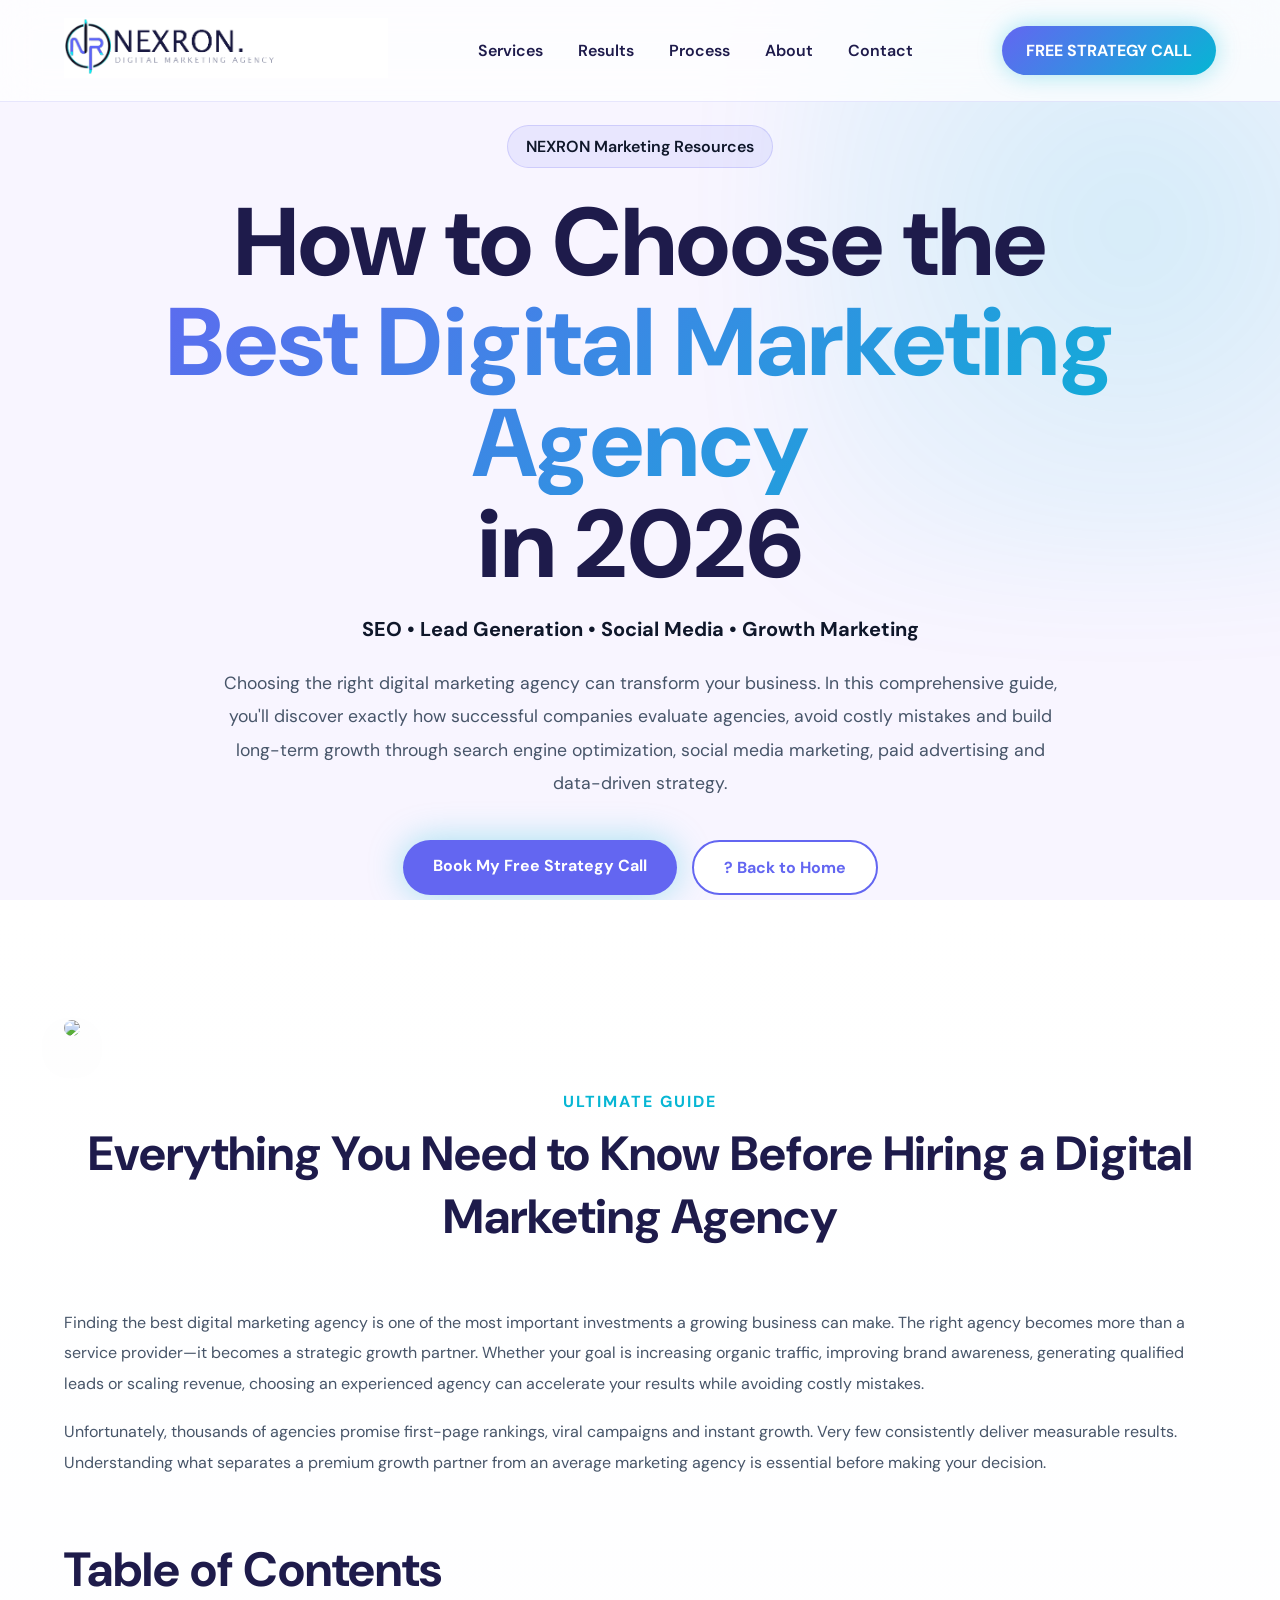
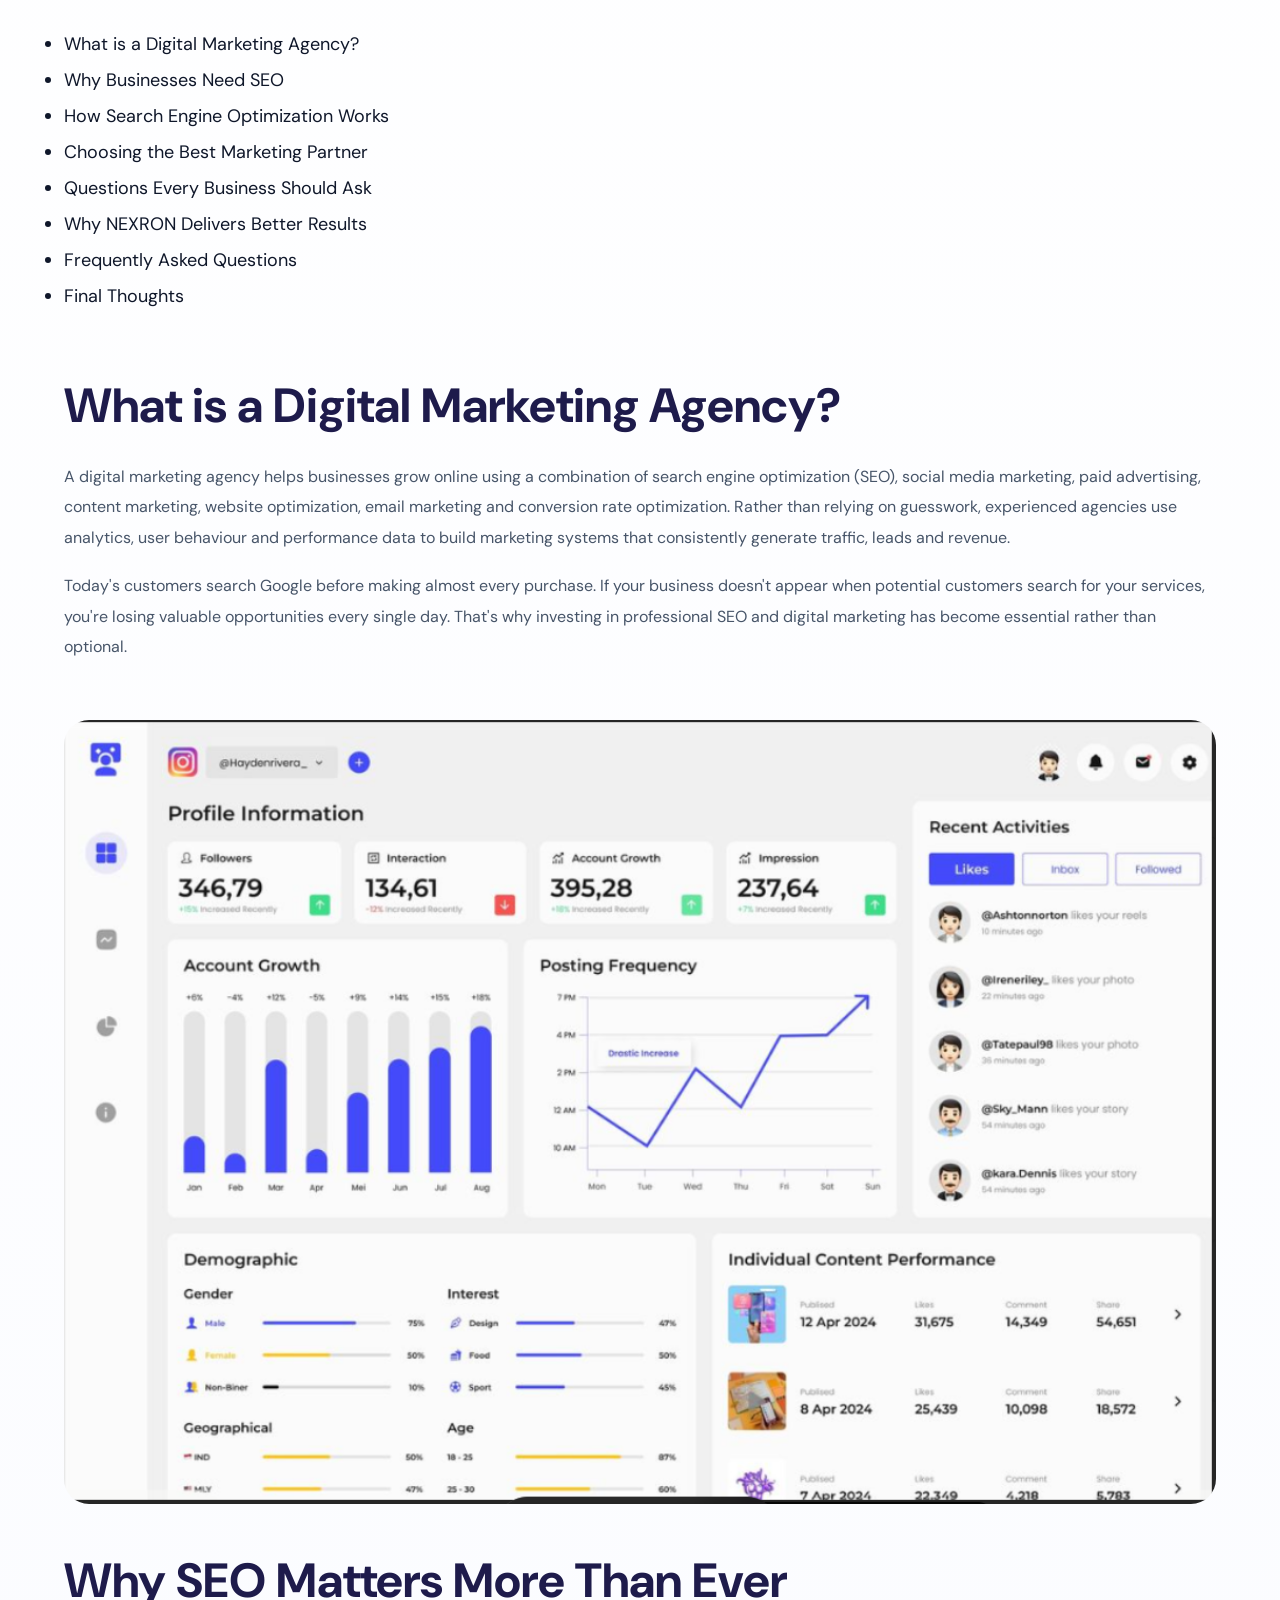
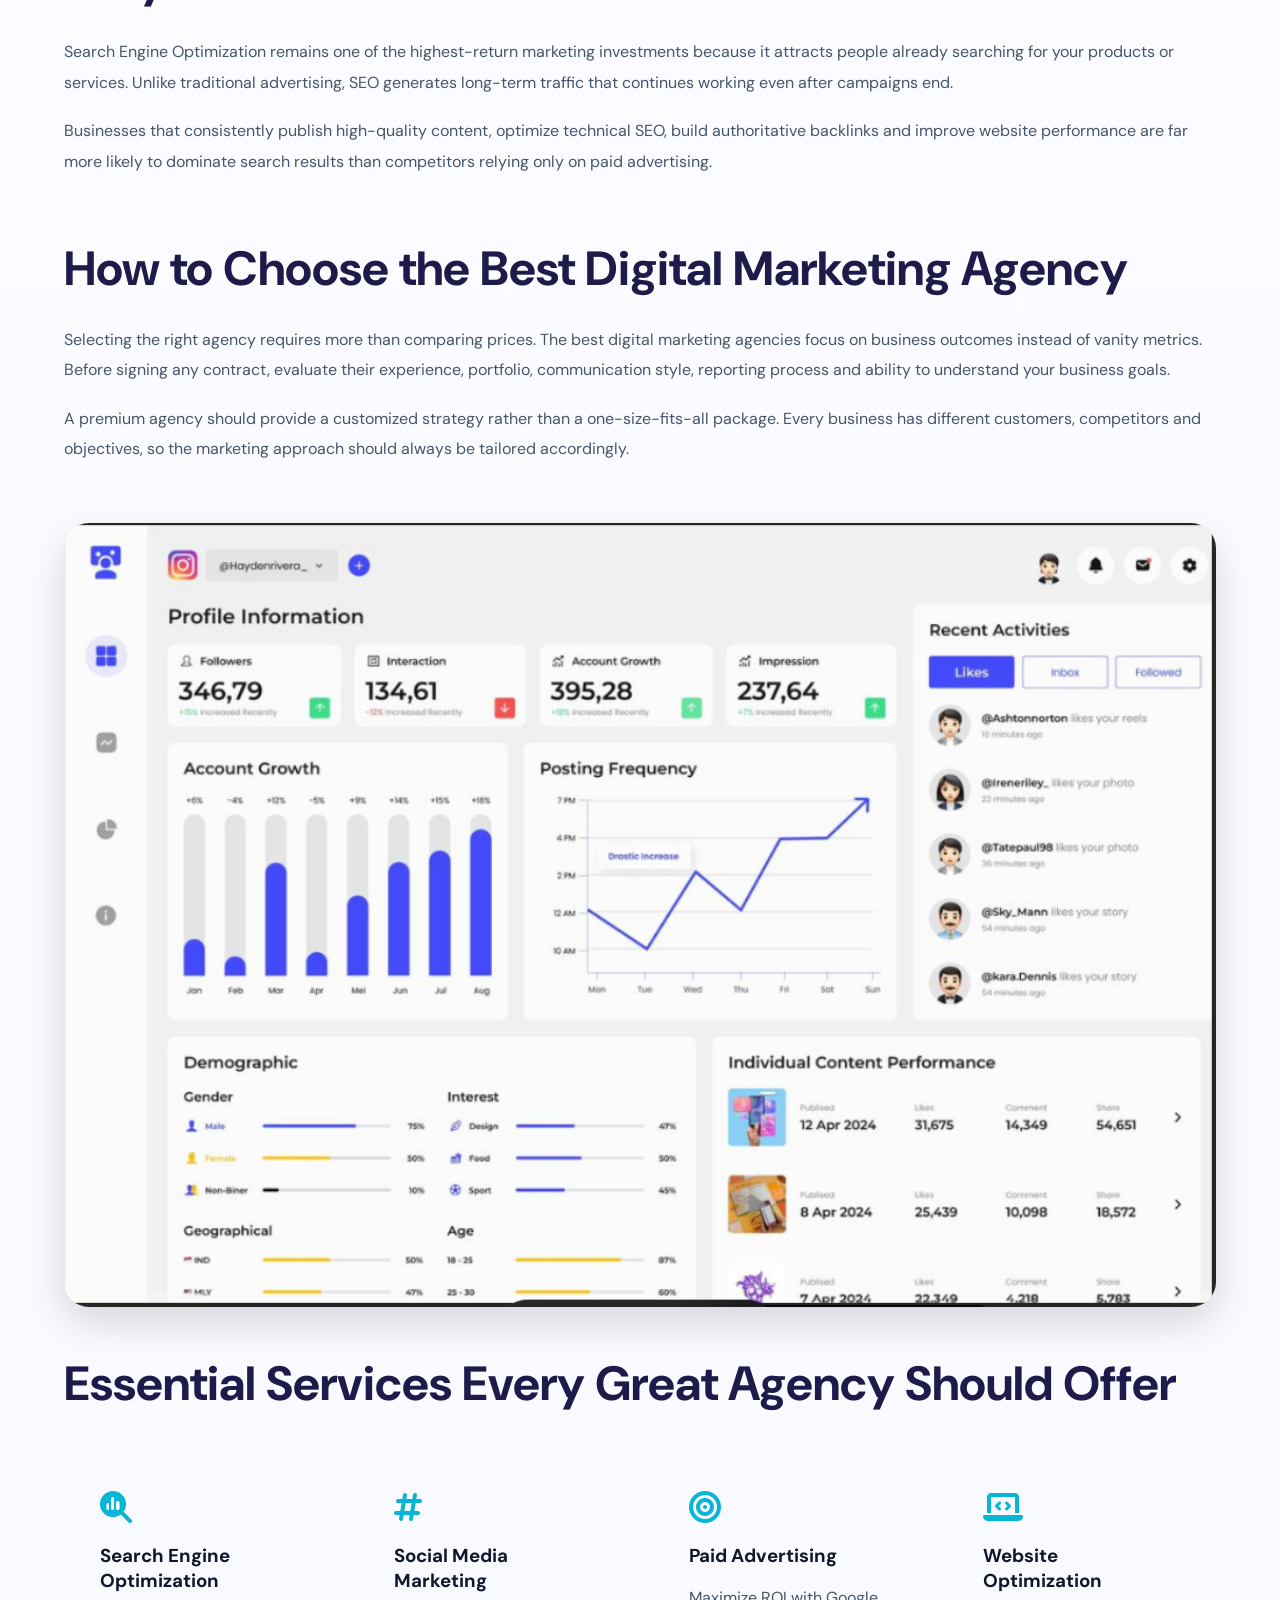
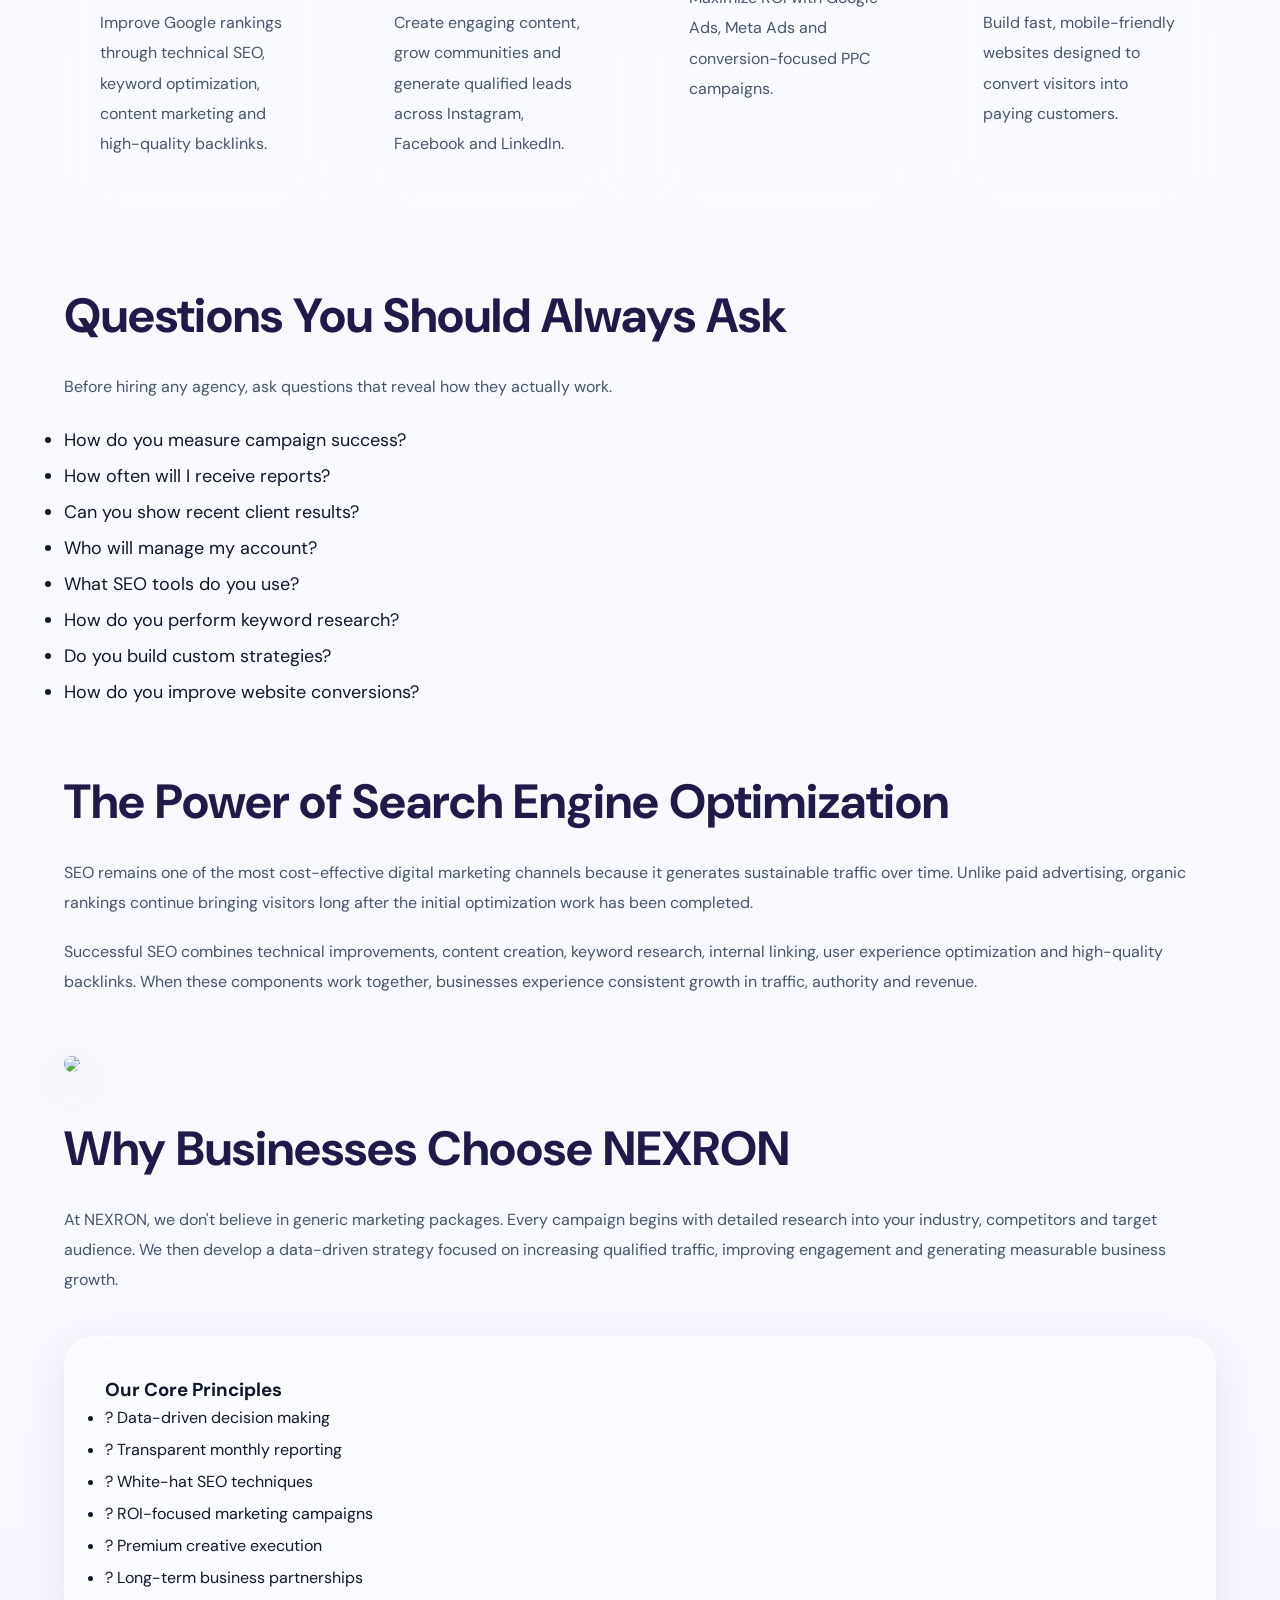
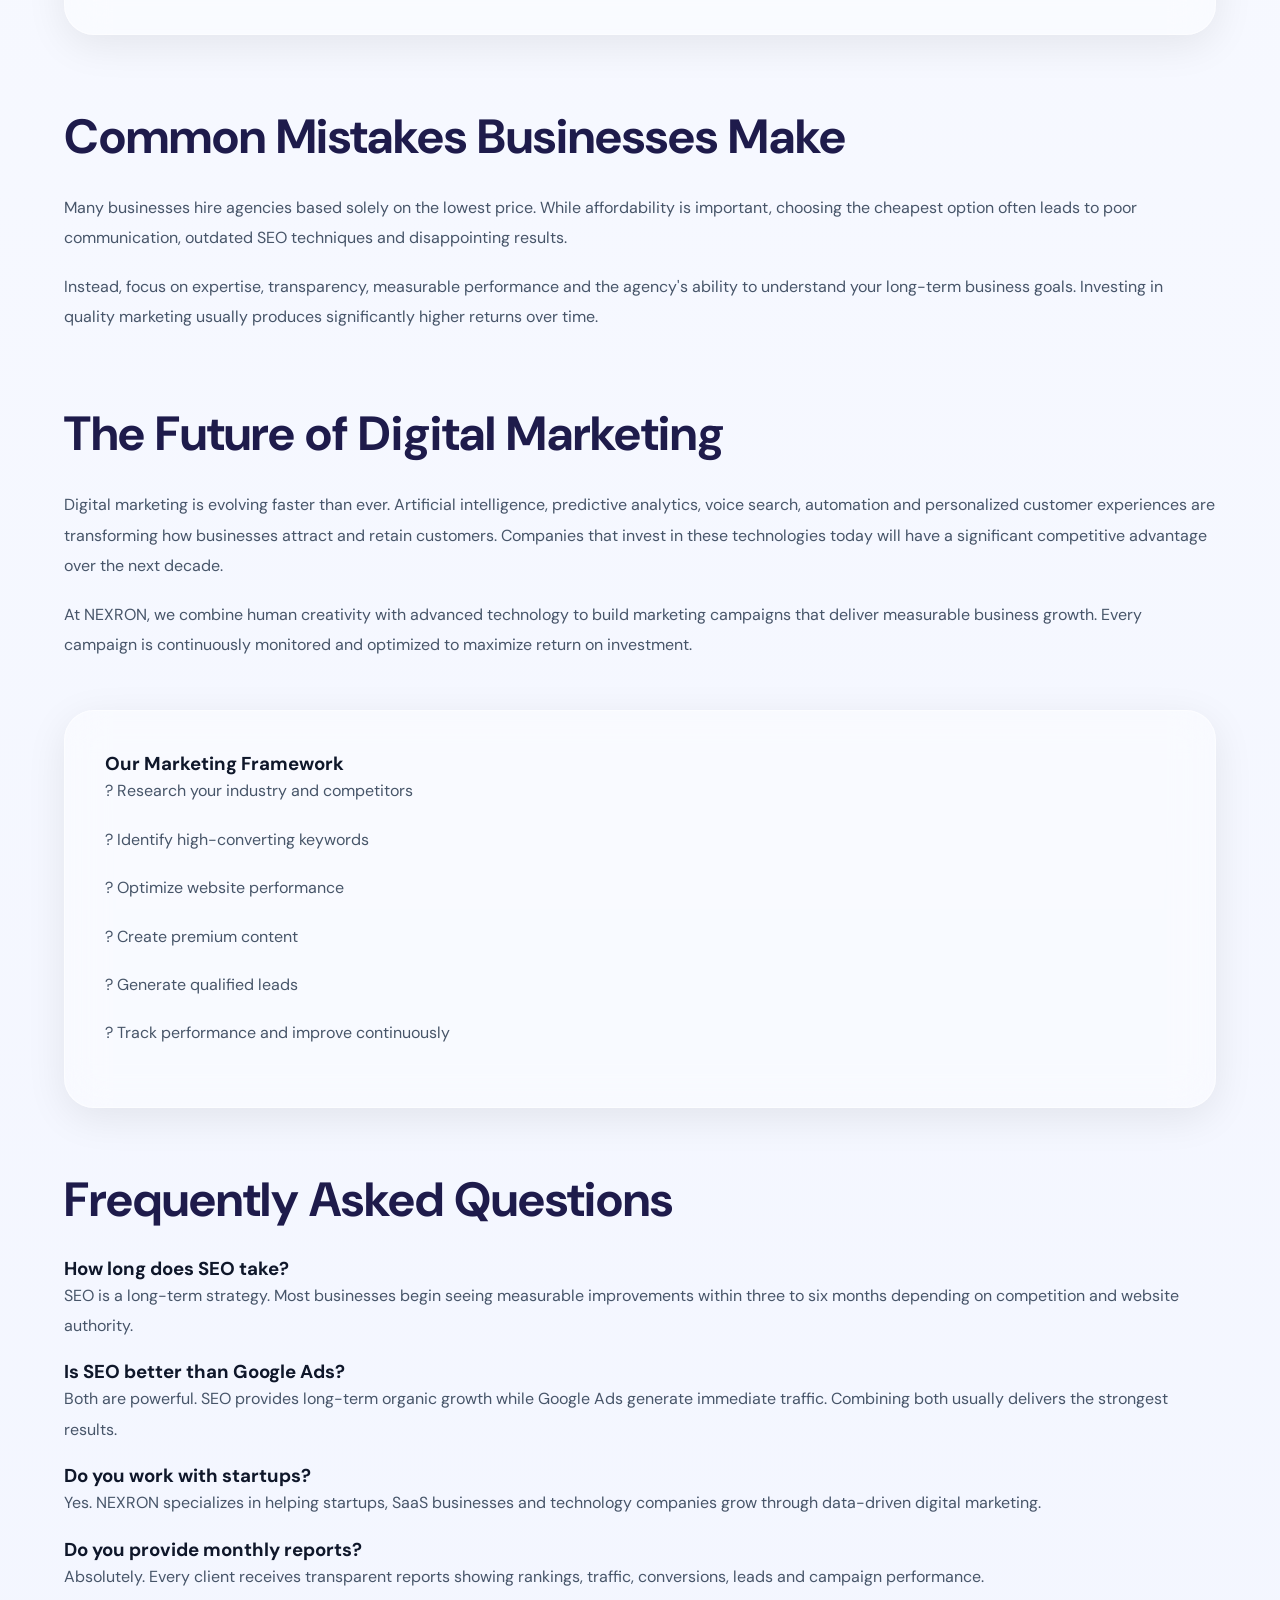
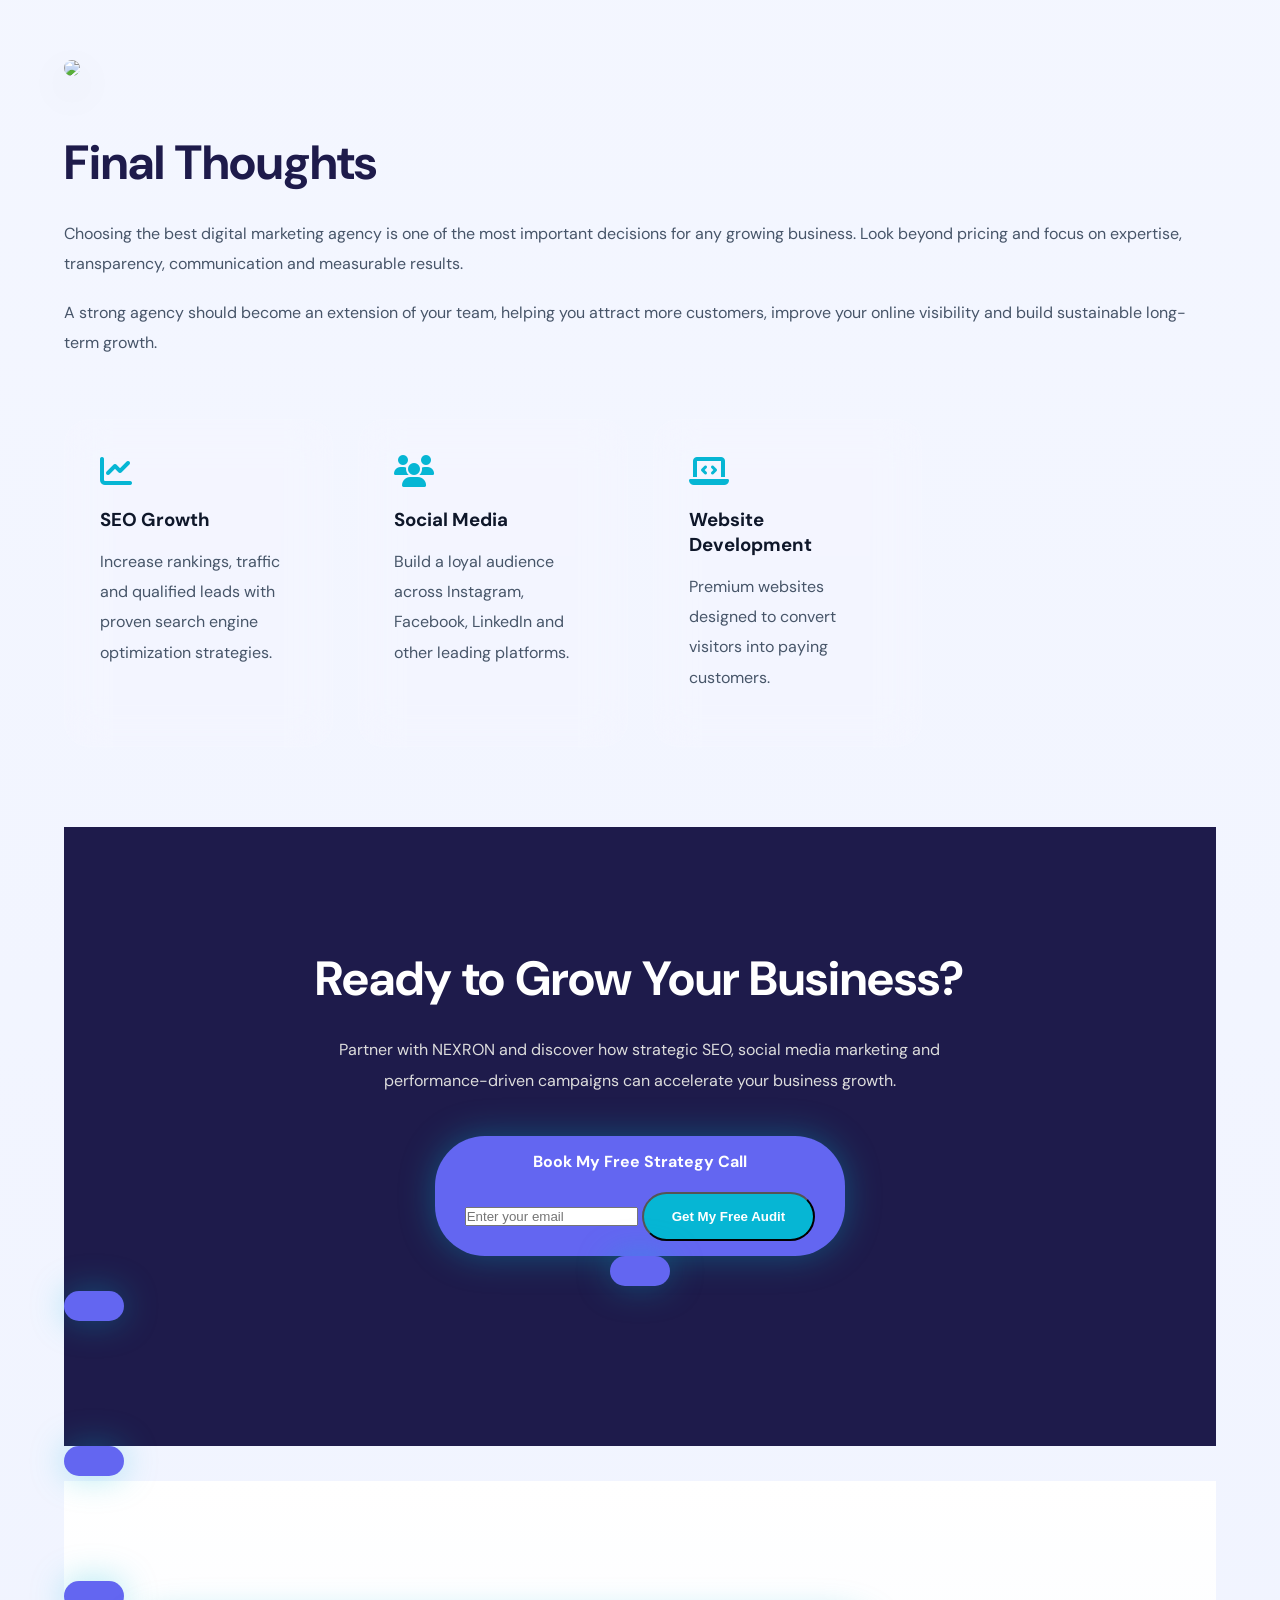
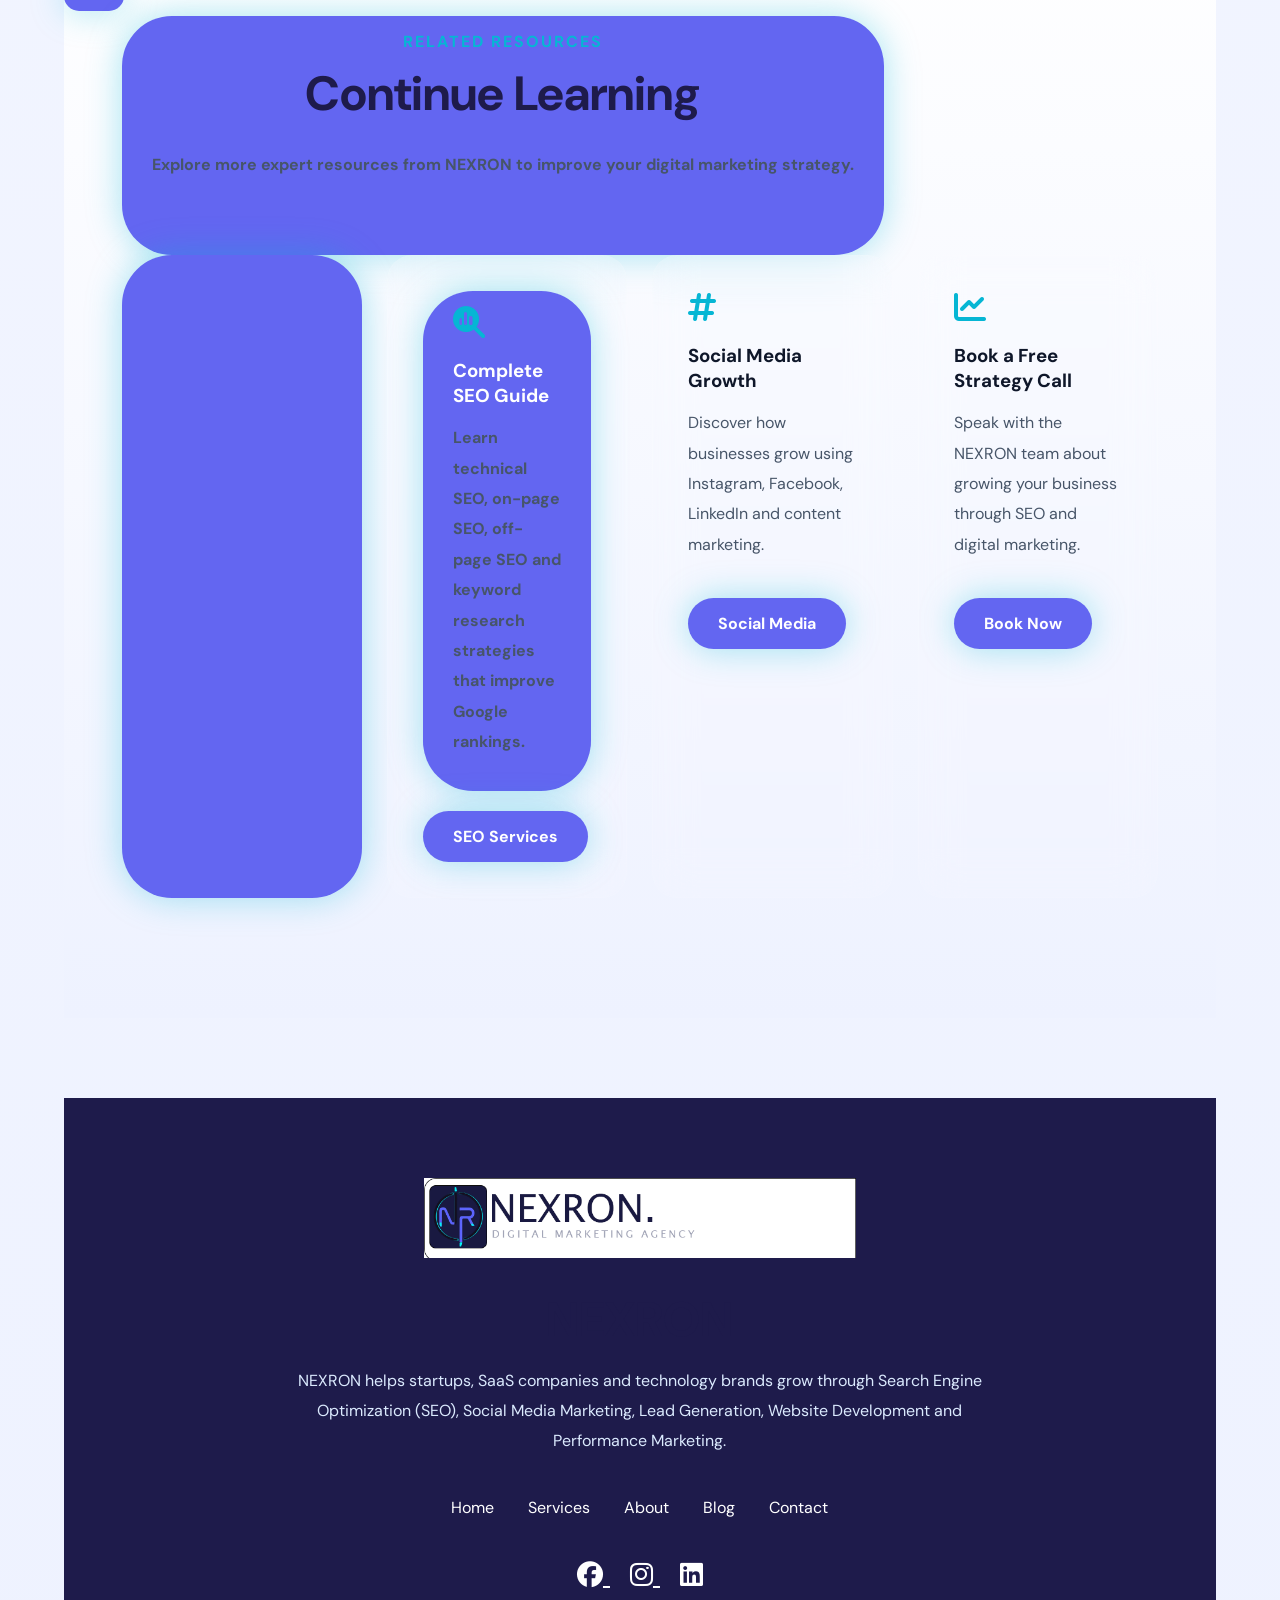
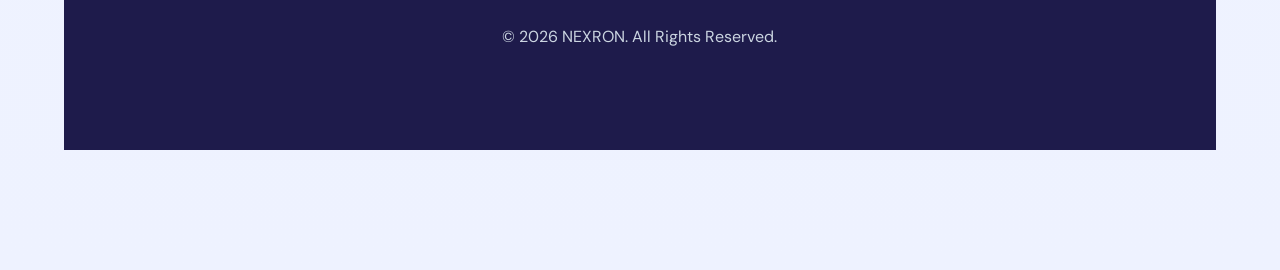
==== commit f8c5f054: "Update seo-guide.html" ====
--- a/blog/seo-guide.html
+++ b/blog/seo-guide.html
@@ -127,7 +127,7 @@
 
 <div class="container">
 
-<img src="../images/logo.png"
+<img src="../images/blog"
 style="width:100%;border-radius:30px;margin-bottom:50px;box-shadow:0 20px 60px rgba(0,0,0,.15);">
 
 <div class="section-title">
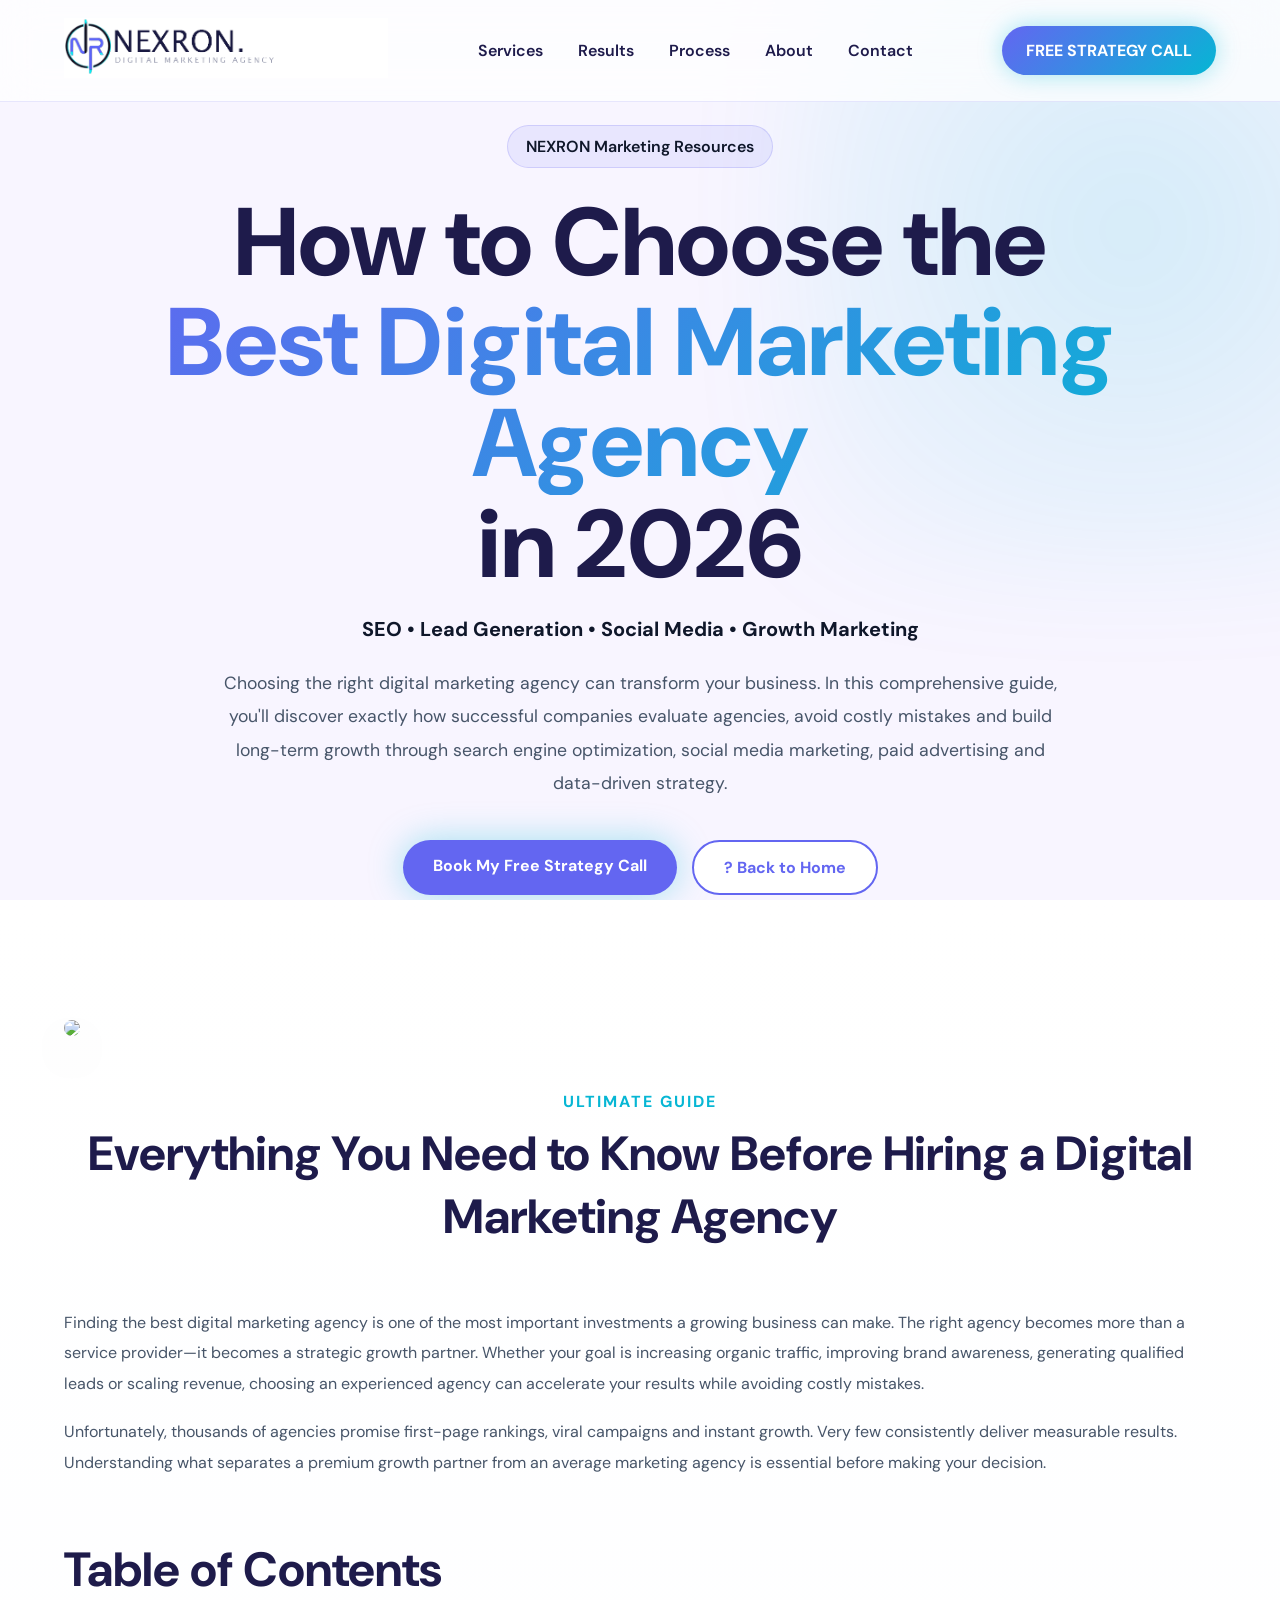
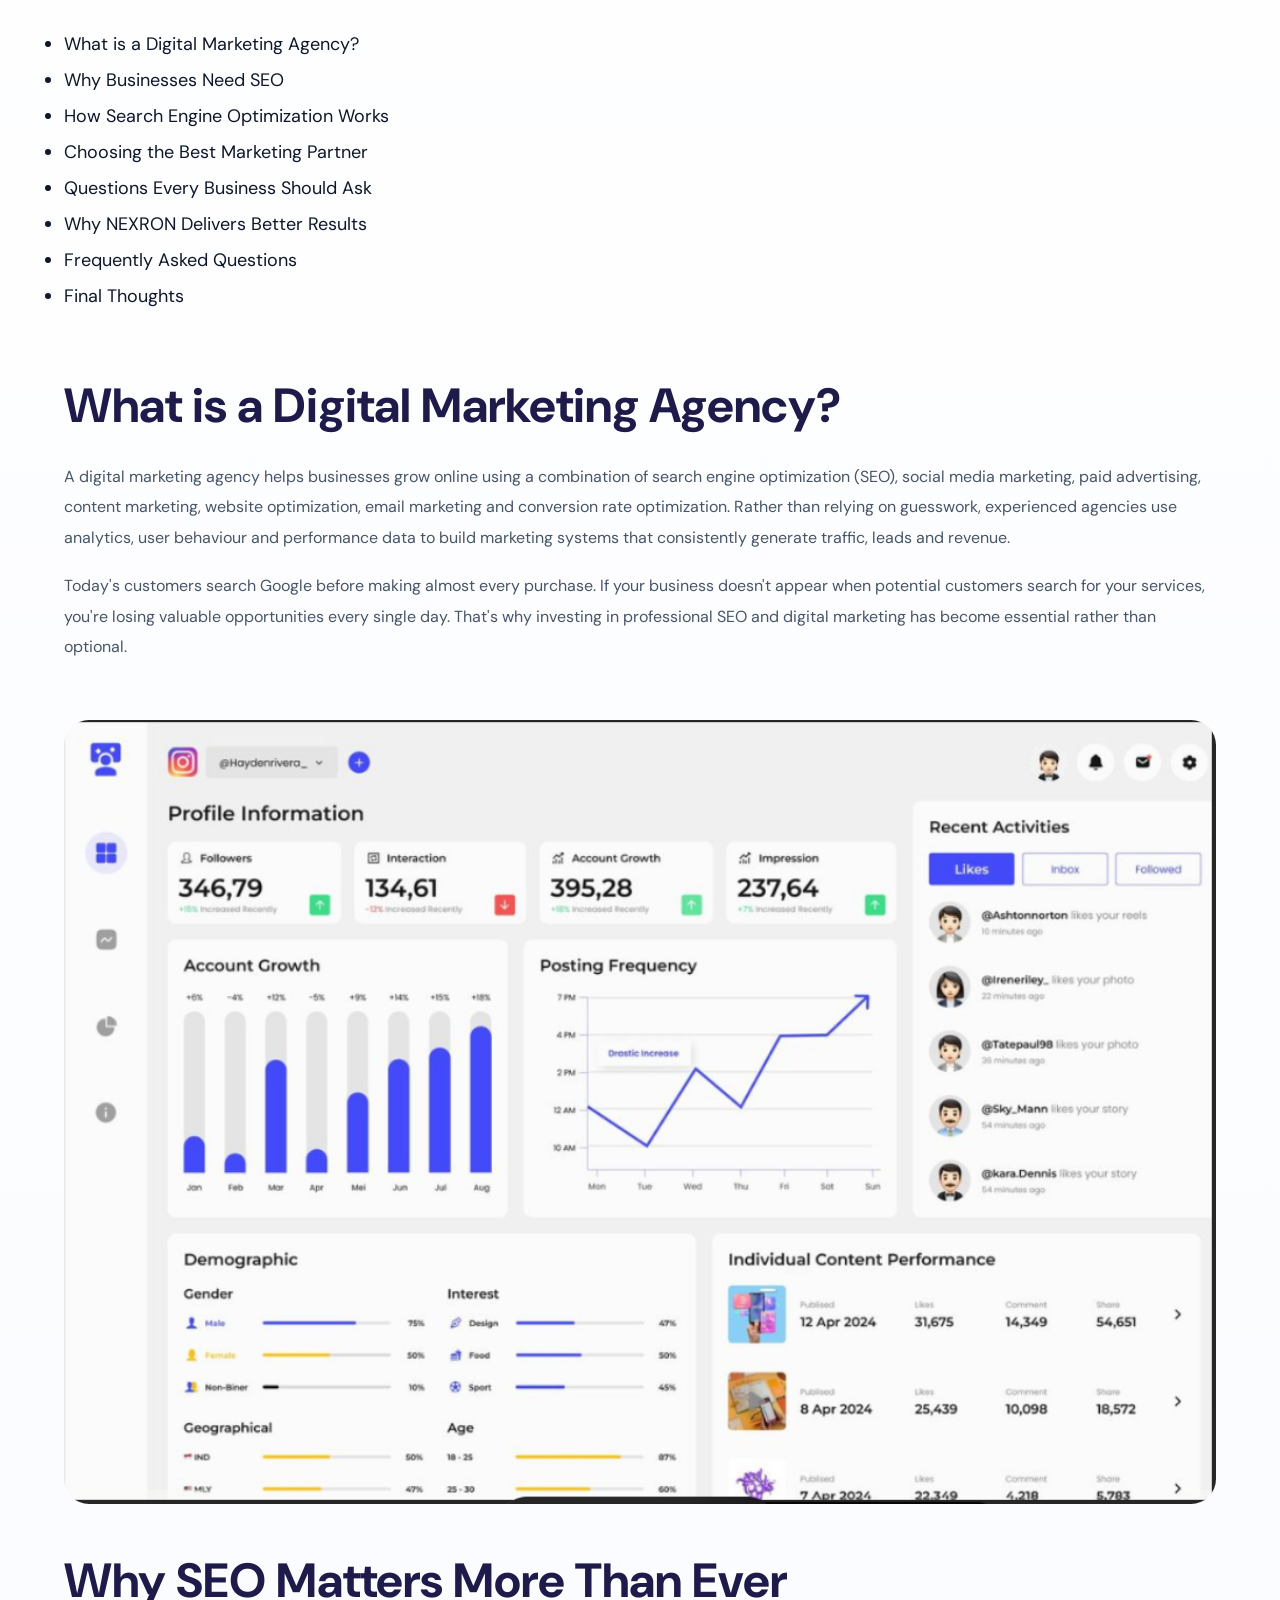
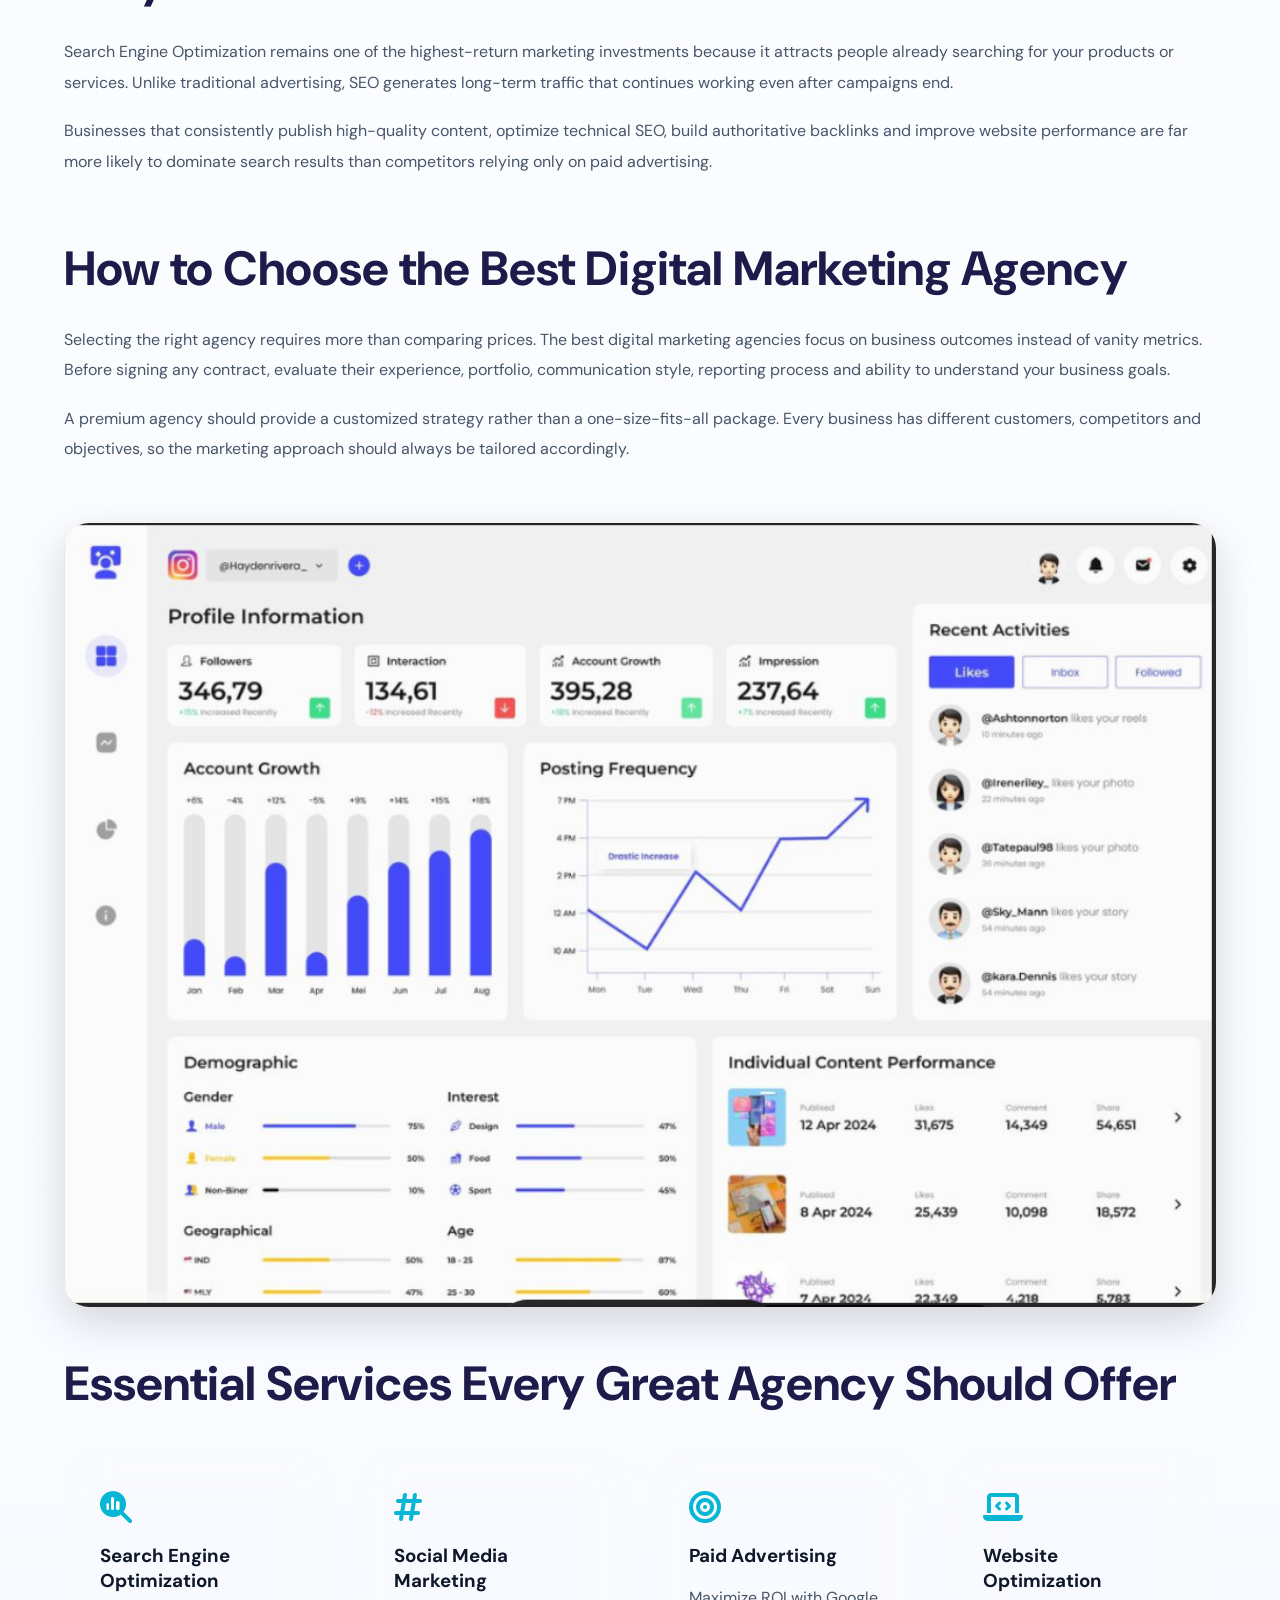
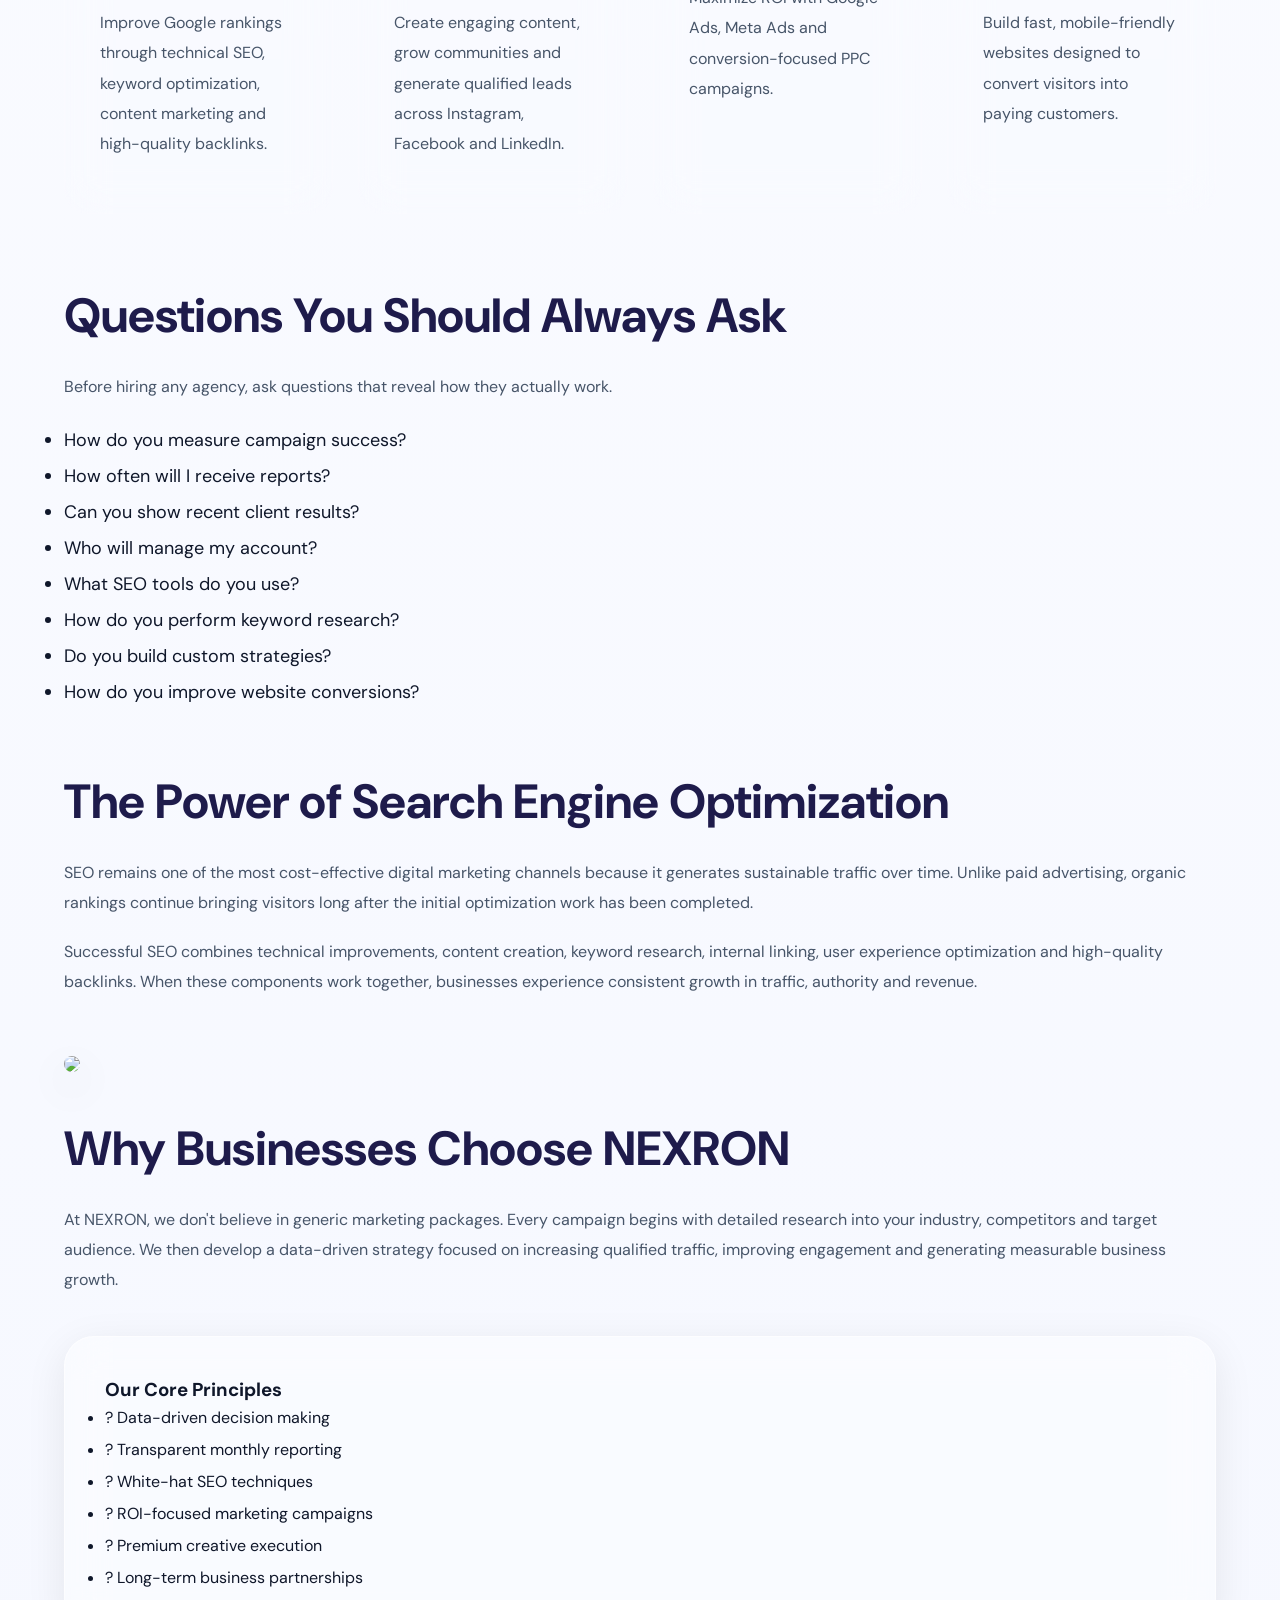
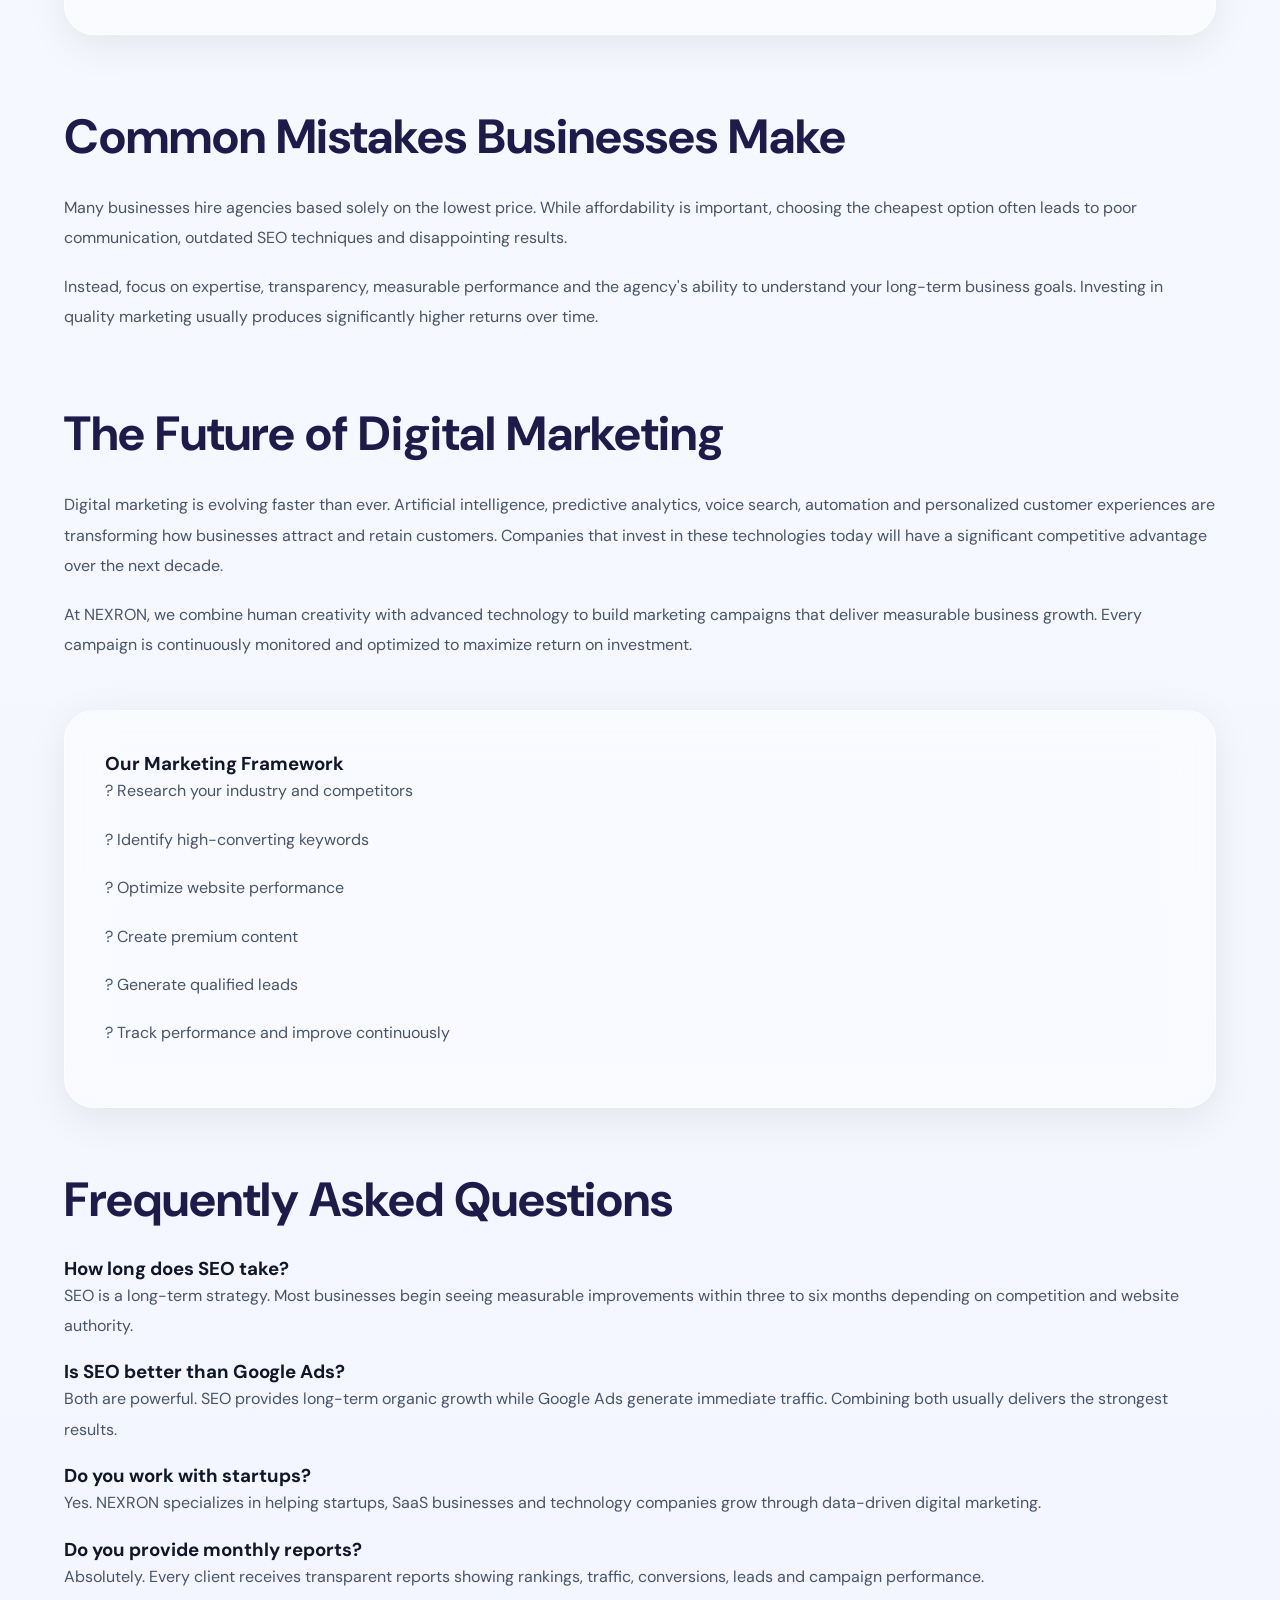
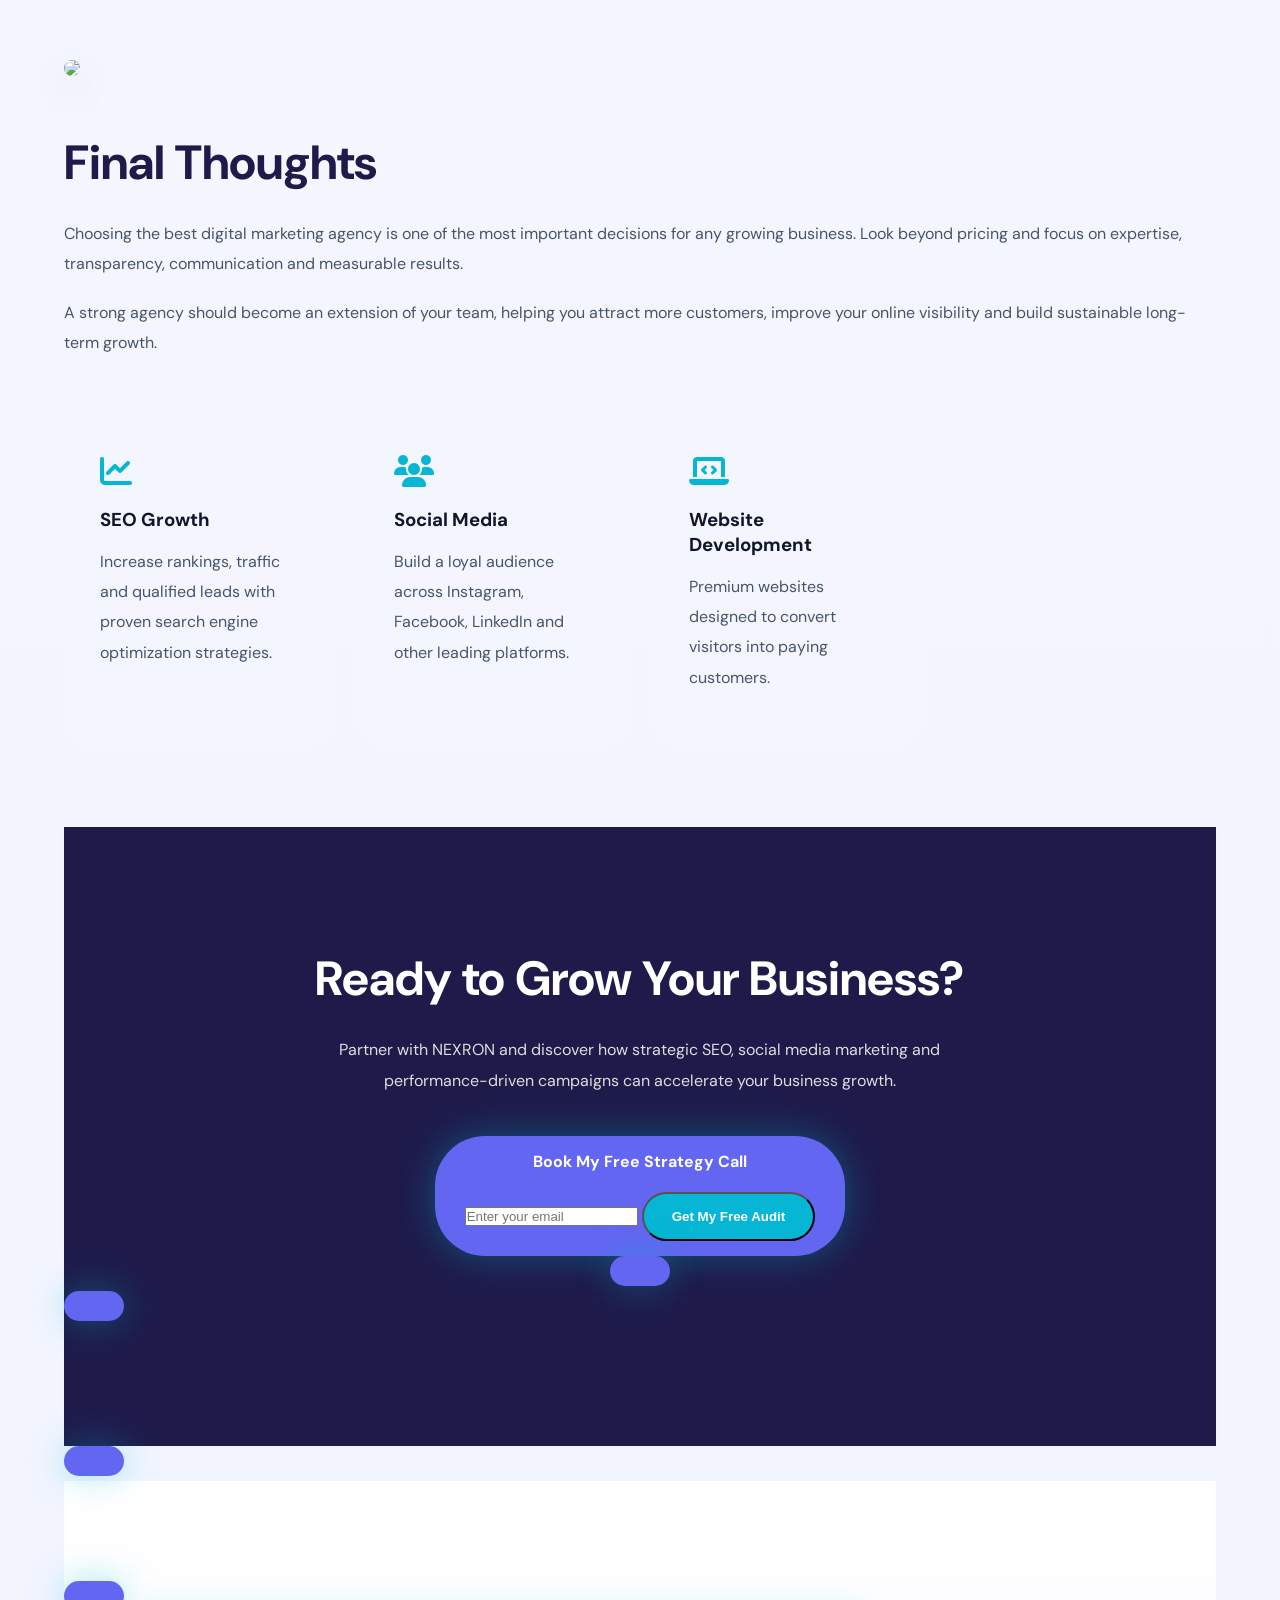
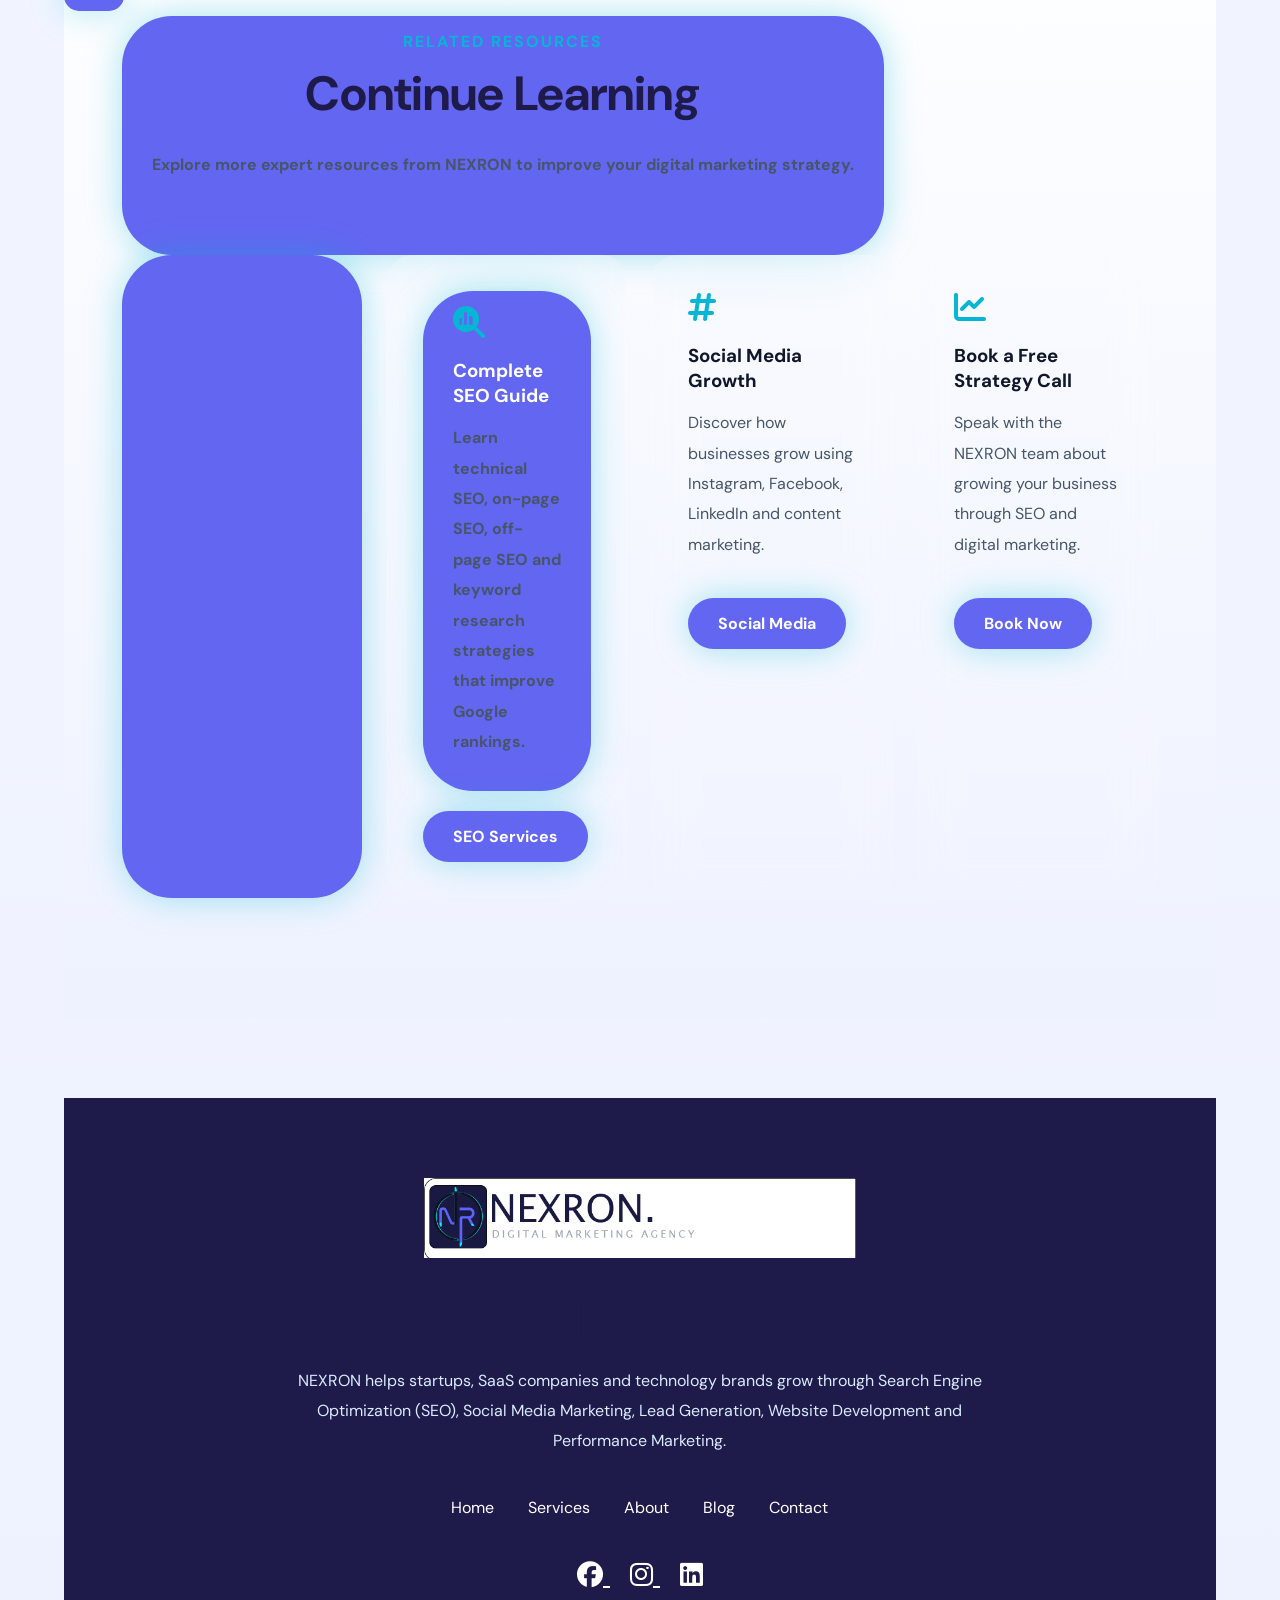
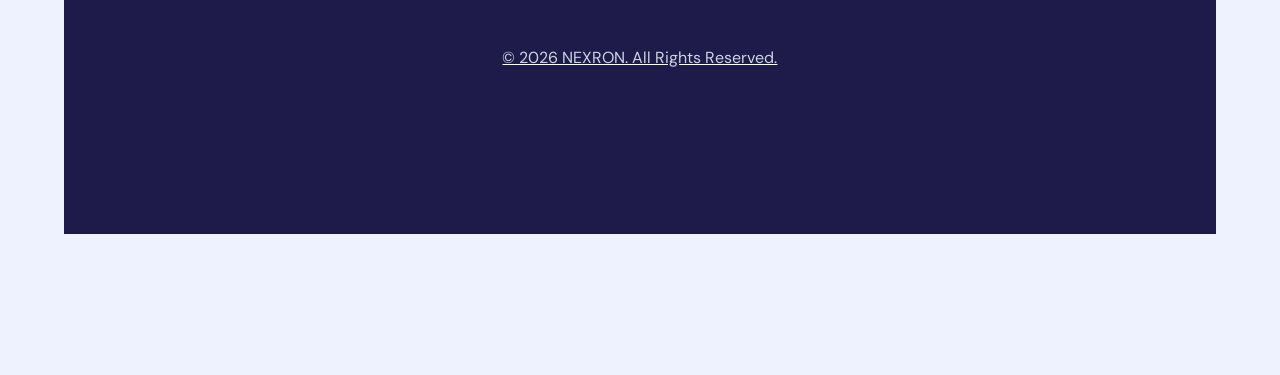
==== commit 24318227: "Update seo-guide.html" ====
--- a/blog/seo-guide.html
+++ b/blog/seo-guide.html
@@ -127,7 +127,7 @@
 
 <div class="container">
 
-<img src="../images/blog"
+<img src="../images/blog.png"
 style="width:100%;border-radius:30px;margin-bottom:50px;box-shadow:0 20px 60px rgba(0,0,0,.15);">
 
 <div class="section-title">
@@ -672,13 +672,11 @@
 
 </a>
 
-<a href="#"
-style="color:white;margin:0 10px;">
-
-<i class="fab fa-linkedin"></i>
-
-</a>
-
+<a href="https://www.linkedin.com/company/135264314/"
+   target="_blank"
+   rel="noopener noreferrer"
+   style="color:white;margin:0 10px;">
+    <i class="fab fa-linkedin"></i>
 </div>
 
 <p style="color:#cbd5e1;">
